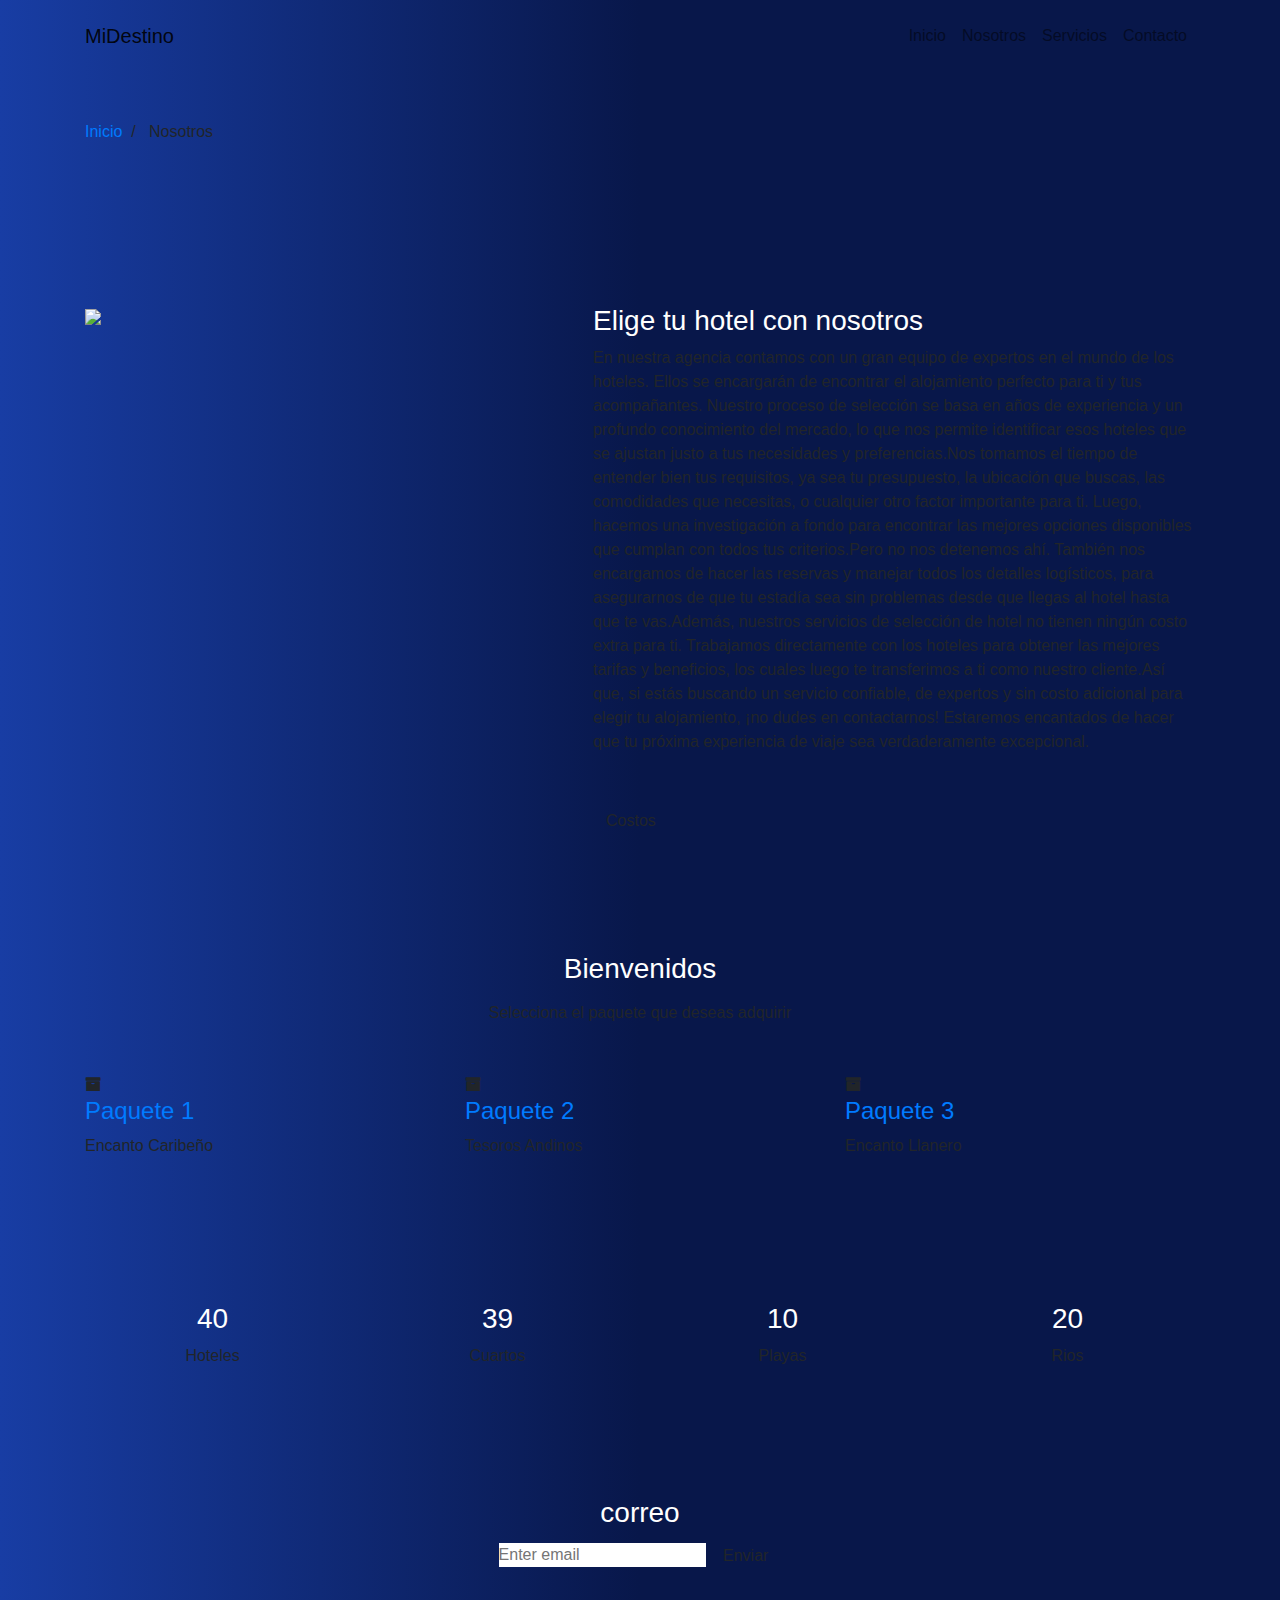
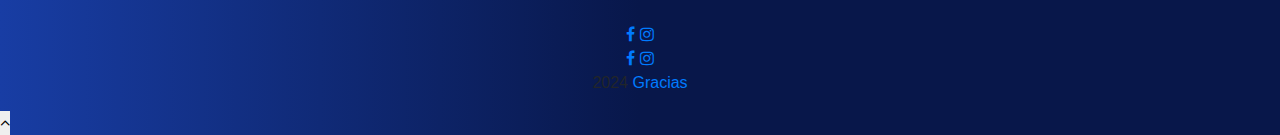
==== about.html @ cb0d023b "se agrego texto a about.html" ====
<!DOCTYPE html>
<html lang="en">
<head>
    <meta charset="UTF-8">
    <meta name="viewport" content="width=device-width, initial-scale=1.0">
    <title>Viajes</title>

    <link rel="stylesheet" href="css/style.css">

    <link rel="stylesheet" href="https://stackpath.bootstrapcdn.com/font-awesome/4.7.0/css/font-awesome.min.css" integrity="sha384-wvfXpqpZZVQGK6TAh5PVlGOfQNHSoD2xbE+QkPxCAFlNEevoEH3Sl0sibVcOQVnN" crossorigin="anonymous">
    <link rel="stylesheet" href="https://stackpath.bootstrapcdn.com/bootstrap/4.5.2/css/bootstrap.min.css" integrity="sha384-JcKb8q3iqJ61gNV9KGb8thSsNjpSL0n8PARn9HuZOnIxN0hoP+VmmDGMN5t9UJ0Z" crossorigin="anonymous">

</head>
<body>

    <section class="tank-bootstrap-header">
        <nav class="navbar navbar-expand-lg navbar-light py-lg-3 py-2">
            <div class="container">
                <a class="navbar-brand" href="index.html">MiDestino</a>
                <button class="navbar-toggler" type="button" 
                data-toggle="collapse" data-target="#navbarSupportedContent">
                    <span class="navbar-toggler-icon fa fa-bars"></span>
                </button>
                <div class="collapse navbar-collapse"  id="navbarSupportedContent" >
                    <ul class="navbar-nav ml-auto">
                        <li class="nav-item">
                            <a class="nav-link" href="index.html">Inicio</a>
                        </li>
                        <li class="nav-item">
                            <a class="nav-link" href="about.html">Nosotros</a>
                        </li>
                        <li class="nav-item">
                            <a class="nav-link" href="services.html">Servicios</a>
                        </li>
                        <li class="nav-item">
                            <a class="nav-link" href="contact.html">Contacto</a>
                        </li>
                    </ul>
                </div>
           </div> 
        </nav>
    </section>


    <section class="tank-about-breadcrum">
        <div class="breadcrum-bg">
            <div class="container py-5">
                <p><a href="index.html">Inicio</a>&nbsp; / &nbsp; Nosotros</p>
            </div>
        </div>
    </section>


    <div class="tank-content-photo-5 py-5" id="about">
        <div class="content-main pt-lg-5 pt-md-3 pd-0">
            <div class="container">
                <div class="row">
                    <div class="col-lg-5 content-photo">
                        <a href="#"><img src="images/22.jpg" class="img-fluid"></a>
                    </div>
                    <div class="col-lg-7 content-left mt-lg-0 mt-5 pl-lg-5">
                        <h3>Elige tu hotel con nosotros </h3>
                        <p class="mb-0">En nuestra agencia contamos con un gran equipo de expertos en el mundo de los hoteles. Ellos se encargarán de encontrar el alojamiento perfecto para ti y tus acompañantes. Nuestro proceso de selección se basa en años de experiencia y un profundo conocimiento del mercado, lo que nos permite identificar esos hoteles que se ajustan justo a tus necesidades y preferencias.Nos tomamos el tiempo de entender bien tus requisitos, ya sea tu presupuesto, la ubicación que buscas, las comodidades que necesitas, o cualquier otro factor importante para ti. Luego, hacemos una investigación a fondo para encontrar las mejores opciones disponibles que cumplan con todos tus criterios.Pero no nos detenemos ahí. También nos encargamos de hacer las reservas y manejar todos los detalles logísticos, para asegurarnos de que tu estadía sea sin problemas desde que llegas al hotel hasta que te vas.Además, nuestros servicios de selección de hotel no tienen ningún costo extra para ti. Trabajamos directamente con los hoteles para obtener las mejores tarifas y beneficios, los cuales luego te transferimos a ti como nuestro cliente.Así que, si estás buscando un servicio confiable, de expertos y sin costo adicional para elegir tu alojamiento, ¡no dudes en contactarnos! Estaremos encantados de hacer que tu próxima experiencia de viaje sea verdaderamente excepcional.</p>
                            <a href="services.html" class="btn-theme2 btn mt-lg-5">Costos</a>
                    </div>
                </div>
            </div>
        </div>
    </div>


    <section id="services-1" class="py-5">
        <div class="container py-lg-3">
            <div class="heading text-center mx-auto">
                <h3 class="head">Bienvenidos</h3>
                <p class="my-3 head">Selecciona el paquete que deseas adquirir</p>
            </div>
            <div class="row mt-lg-5">
                <div class="col-lg-4 col-md-6 col-sm-12">
                    <div class="box-wrap">
                        <div class="icon">
                            <span class="fa fa-archive"></span>
                            <h4><a href="services.html">Paquete 1</a> </h4>
                            <p>Encanto Caribeño</p>
                        </div>
                    </div>
                </div>
                <div class="col-lg-4 col-md-6 col-sm-12">
                    <div class="box-wrap">
                        <div class="icon">
                            <span class="fa fa-archive"></span>
                            <h4><a href="services.html">Paquete 2</a> </h4>
                            <p>Tesoros Andinos</p>
                        </div>
                    </div>
                </div>
                <div class="col-lg-4 col-md-6 col-sm-12">
                    <div class="box-wrap">
                        <div class="icon">
                            <span class="fa fa-archive"></span>
                            <h4><a href="services.html">Paquete 3</a> </h4>
                            <p>Encanto Llanero </p>
                        </div>
                    </div>
                </div>
            </div>
        </div>
    </section>



    <section class="tank-specifications-9">
        <div class="main-t py-5" id="stats">
            <div class="container py-md-3">
                <div class="main-cont-wthree-fea row">
                    <div class="grids-speci1 col-lg-3 col-6">
                        <div class="spec-2 text-center">
                            <h3 class="title-spe">40</h3>
                            <p>Hoteles</p>
                        </div>
                    </div>
                    <div class="grids-speci1 midd-eff-spe col-lg-3 col-6">
                        <div class="spec-2 text-center">
                            <h3 class="title-spe">39</h3>
                            <p>Cuartos</p>
                        </div>
                    </div>
                    <div class="grids-speci1 las-but col-lg-3 col-6 mt-lg-0 mt-4">
                        <div class="spec-2 text-center">
                            <h3 class="title-spe">10</h3>
                            <p>Playas</p>
                        </div>
                    </div>
                    <div class="grids-speci1 las-t col-lg-3 col-6 mt-lg-0 mt-4">
                        <div class="spec-2 text-center">
                            <h3 class="title-spe">20</h3>
                            <p>Rios</p>
                        </div>
                    </div>
                </div>
            </div>
        </div>
    </section>


    <section class="tank-subscribe" id="subscribe">
        <div class="main-host py-5 text-center">
            <div class="container py-lg3">
                <div class="grids-forms">

                    <div class="main-midd">
                        <h3 class="global-title mx-auto">correo</h3>
                    </div>

                    <div class="main-midd-2">
                        <form action="#" class="rightside-form">
                            <input type="email" placeholder="Enter email">
                            <button type="submit" class="btn">Enviar</button>
                        </form>
                    </div>

                </div>
            </div>
        </div>
    </section>




    <section class="tank-footer-29-main" id="footer">
        <div class="footer-29 text-center">
            <div class="container">
                <div class="main-social-footer-29">
                    <a href="https://www.facebook.com/profile.php?id=100009224184509&mibextid=LQQJ4d" class="facebook"><span class="fa fa-facebook"></span></a>
                    <a href="https://www.instagram.com/david_cabrera02?igsh=emIzcnNnZ3RhY3Vn&utm_source=qr" class="instagram"><span class="fa fa-instagram"></span></a>
                    
                    
                </div>
                <div class="main-social-footer-29">
                    <a href="#" class="facebook"><span class="fa fa-facebook"></span></a>                   
                    <a href="#" class="instagram"><span class="fa fa-instagram"></span></a>
                   
                    
                </div>
                <div class="bottom-copies text-center">
                    <p class="copy-footer-29">2024  <a href="#">Gracias</a></p>
                </div>
            </div>
        </div>
        <button onclick="topFunction()" id="movetop" title="Go to top">
        <span class="fa fa-angle-up"></span>
        </button>
            <script>
                window.onscroll = function() {
                    scrollFunction()
                };

                function scrollFunction() {
                    if(document.body.scrollTop > 20 || document.documentElement. scrollTop > 20) {
                        document.getElementById("movetop").style.display = "block";
                    }else{
                        document.getElementById("movetop").style.display = "none";
                    }
                }

                function topFunction () {
                    document.body.scrollTop = 0;
                    document.documentElement.scrollTop = 0;
                }
            </script>
    </section>

    


    <script>
        $(function(){
            $('.navbar-toggler').click(function(){
                $('body').toggleClass('noscroll');
            })

        });
    </script>



<script src="https://code.jquery.com/jquery-3.5.1.slim.min.js" integrity="sha384-DfXdz2htPH0lsSSs5nCTpuj/zy4C+OGpamoFVy38MVBnE+IbbVYUew+OrCXaRkfj" crossorigin="anonymous"></script>
<script src="https://cdn.jsdelivr.net/npm/popper.js@1.16.1/dist/umd/popper.min.js" integrity="sha384-9/reFTGAW83EW2RDu2S0VKaIzap3H66lZH81PoYlFhbGU+6BZp6G7niu735Sk7lN" crossorigin="anonymous"></script>
<script src="https://stackpath.bootstrapcdn.com/bootstrap/4.5.2/js/bootstrap.min.js" integrity="sha384-B4gt1jrGC7Jh4AgTPSdUtOBvfO8shuf57BaghqFfPlYxofvL8/KUEfYiJOMMV+rV" crossorigin="anonymous"></script>



    
</body>
</html>
---- css/style.css ----
@import url("https://fonts.googleapis.com/css2?family=Poppins:wght@400;500;600;900&display=swap");

/*base*/
* {
  box-sizing: border-box;
  padding: 0;
  margin: 0;
}

html {
  scroll-behavior: smooth;
}

body {
  margin: 3.5rem 0 0 0;
  font-family: "Poppins", sans-serif;
  font-size: 0.938rem;
  background: linear-gradient(90deg, #183da4 0%, #08174a 50%);
  color: #fff;
}

h1,
h2,
h3,
h4 {
  color: #fff;
  font-weight: 600;
}

ul {
  list-style: none;
}

a {
  text-decoration: none;
}

img {
  max-width: 100%;
  height: auto;
}

button,
input {
  border: none;
  outline: none;
}

button {
  cursor: pointer;
  font-family: "Poppins", sans-serif;
  font-size: 0.938rem;
}

/*reutilisabes*/
.section {
  padding: 4.5rem 0 2rem;
}

.sectiontitle {
  font-size: 2.25rem !important;
  margin-bottom: 2rem;
  text-align: center;
}

.container {
  max-width: 968px;
  margin-left: 1.5rem;
  margin-right: 1.5rem;
}

.grid {
  display: grid;
}

.main {
  overflow: hidden;
}

/*header*/

.header {
  width: 100%;
  background: linear-gradient(90deg, #183da4 0%, #08174a 50%);
  position: fixed;
  top: 0;
  left: 0;
  z-index: 100;
}

.nav {
  height: 3.5rem;
  display: flex;
  justify-content: space-between;
  align-items: center;
}

.navL {
  display: flex;
  align-items: center;
  column-gap: 0.5rem;
  font-weight: 500;
}

.navL-img {
  width: 1.25rem;
}

.navLink,
.navL,
.navToggle,
.navclose {
  color: #fff;
}

.navToggle {
  font-size: 1.25rem;
  cursor: pointer;
}

@media (max-width: 767px) {
  .navM {
    position: fixed;
    width: 100%;
    background: #000c32;
    top: -150%;
    left: 0;
    padding: 3.5rem 0;
    transition: 0.4s;
    z-index: 100;
    border-radius: 0 0 1.5rem 1.5rem;
  }
}

.navclose {
  font-size: 1.8rem;
  position: absolute;
  top: 0.5rem;
  right: 0.7rem;
  cursor: pointer;
}

.navList {
  display: flex;
  flex-direction: column;
  align-items: center;
  row-gap: 1.5rem;
}

.navLink {
  text-transform: uppercase;
  font-weight: 900;
  transition: 0.4s;
}

.navLink:hover {
  color: #fff;
}

/* Show menu */
.show-menu {
  top: 0;
}

/* Change background header */
.scroll-header {
  background: #000c32;
}

/* Active link */
.active-link {
  position: relative;
}

.active-link::before {
  content: "";
  position: absolute;
  bottom: -0.75rem;
  left: 45%;
  width: 5px;
  height: 5px;
  background-color: #fff;
  border-radius: 50%;
}

/*HOME*/
.homecont {
  row-gap: 1rem;
}

.homegroup {
  display: grid;
  position: relative;
  padding-top: 2rem;
}

.homeimg {
  height: 250px;
  width: 100%;
  justify-self: center;
}

.hometitle {
  font-size: 4rem;
  font-weight: 900;
  line-height: 109%;
  margin-bottom: 1rem;
}

.homedes {
  margin-bottom: 1rem;
}

.homebut {
  display: flex;
}

.homebut a {
  margin-left: 10px;
}

.swiper-pagination {
  position: initial;
  margin-top: 1rem;
}

.swiper-pagination-bullet {
  width: 5px;
  height: 5px;
  background-color: #fff;
  opacity: 1;
}

.swiper-pagination-horizontal.swiper-pagination-bullets
  .swiper-pagination-bullet {
  margin: 0 0.5rem;
}

.swiper-pagination-bullet-active {
  width: 1.5rem;
  height: 5px;
  border-radius: 0.5rem;
}

/*BUTTONS*/
.button {
    display: inline-block;
    background-color: #3678ff;
    color: #fff;
    padding: 1rem 1.75rem;
    border-radius: .5rem;
    font-weight: 500;
    transition: .3s;
}

.button:hover {
    background-color: #0557fc;
}


.buttonicon {
    font-size: 1.25rem;
}


/*CATEGORIA*/
.categorycontainer {
    grid-template-columns: repeat(2, 1fr);
    gap: 1rem 2rem;
}

.categorydata {
    text-align: center;
}

.categoryimg {
    width: 120px;
    margin-bottom: .75rem;
    transition: 3s;
}

.categorytitle {
    margin-bottom: .25rem;
}


.categorydata:hover .categoryimg {
    transform: translateY(-.5rem);
}


/*ABOUT*/
.aboutcontainer {
    row-gap: 2rem;
}

.aboutdata {
    text-align: center;
}

.aboutdescription{
    margin-bottom: 2rem;
}
.aboutimg {
    width: 200px;
    justify-self: center;
}

/*PRODUCT*/

.productcontainer {
    grid-template-columns: repeat(2, 1fr);
    gap: 1.5rem;
    padding-top: 1rem;


}

.productcontent{
    position: relative;
    background: #000c32;
    border-radius: 1rem;
    padding: 1.5rem 0 1rem 0;
    text-align: center;
    overflow: hidden;
}

.productimg {
    width: 90px;
    transition: .3s;
}

.productsubtitle,
.productprice {
    display: block;
}

.productsubtitle {
    font-size: .75rem;
    margin-bottom: .5rem;
}

.producttitle,
.productprice {
    color: #fff;
    font-weight: 500;
    font-size: .938rem;
}


.productbutton {
    display: inline-flex;
    padding: .5rem;
    border-radius: .25rem .25rem .75rem .25rem;
    position: absolute;
    right: -3rem;
    bottom: 0;
}

.producticon {
    font-size: 1.25rem;
    color: #fff;
}

.productcontent:hover .productimg {
    transform: translateY(-.5rem);
}

.productcontent:hover .productbutton {
    right: 0;
}


/*DESCUENTO*/
.discountcontainer {
    background: #000c32;
    border-radius: 1rem;
    padding: 2.5rem 0 1.5rem;
    row-gap: .75rem;
}
.discountdata {
    text-align: center;

}

.discounttitle {
    font-size: 1.25rem;
    margin-bottom: 2rem;
}

.discountimg {
    width: 200px;
    justify-self: center;
}

/*NEW*/
.newcontainer {
    padding-top: 1rem;
}

.newimg {
    width: 120px;
    margin-bottom: .5rem;
    transition: .3s;
}

.newcontent {
    position: relative;
    background: #000c32;
    width: 242px;
    padding: 2rem 0 1.5rem 0;
    border-radius: .75rem;
    text-align: center;
    overflow: hidden;
}

.newtag {
    position: absolute;
    top: 8%;
    left: 8%;
    background-color: #3678ff;
    color: #fff;
    font-size: .813rem;
    padding: .25rem .5rem;
    border-radius: .25rem;
}

.newtitle {
    font-size: .938rem;
    font-weight: 500;
}

.newsubtitle {
    display: block;
    font-size: .813rem;
    margin-bottom: .5rem;
}

.newprices {
    display: inline-flex;
    align-items: center;
    margin-bottom: .5rem;
}

.newprice {
    font-weight: 500;
    color: #fff;
}

.newdiscount {
    color: #3678ff;
    font-size: .75rem;
    text-decoration: line-through;
    font-weight: 500;
}

.newbutton {
    display: inline-flex;
    padding: .5rem;
    border-radius: .25rem .25rem .75rem .25rem;
    position: absolute;
    bottom: 0;
    right: -3rem;
}

.newicon {
    font-size: 1.25rem;
}

.newcontent:hover .newimg {
    transform: translateY(-.5rem);
}

.newcontent:hover .newbutton {
    right: 0;
}


/*NOTICIAS*/
.newsld {
    text-align: center;
    margin-bottom: 1.5rem;
}

.newslf {
    background: #3678ff;
    padding: 1rem;
    display: flex;
    justify-content: space-between;
    border-radius: .75rem;
}


.newslin {
    width: 70%;
    padding: 0 .5rem;
    background: none;
    color: #fff;
}

.button2 {
    display: inline-block;
    background: #0557fc;
    color: #fff;
    padding: 1rem 1.75rem;
    border-radius: 0.5rem;
    font-weight: 500;
    transition: .3s;
}

.newslin::placeholder {
    color: #fff;
}

/*FOOTER*/

.footer {
    position: relative;
    overflow: hidden;
}

.footercontainer {
    row-gap: 2rem;
}

.footerL {
    display: flex;
    align-items: center;
    column-gap: .5rem;
    margin-bottom: 1rem;
    font-weight: 500;
    color: #fff;
}

.footerL-img {
    width: 20px;
}

.footerdescription {
    margin-bottom: 2.5rem;
}

.footersocial {
    display: flex;
    column-gap: .75rem;
}

.footersocial-link {
    display: inline-flex;
    background: #000c32;
    padding: .25rem;
    border-radius: .25rem;
    color: #fff;
    font-size: 1rem;
}

.footersocial-link:hover {
    background: #0557fc;
}

.footertitle {
    font-size: 1rem;
    margin-bottom: 1rem;
}

.footerlinks {
    display: grid;
    row-gap: .35rem;
}

.footerlink {
    font-size: .813rem;
    color: #fff;
    transition: .3s;
}

.footerlink:hover {
    color: #fff;
}

.footercopy {
    display: block;
    text-align: center;
    font-size: .75rem;
    margin-top: 4.5rem;
}

/*scroll up */
.scrollup{
  position: fixed;
  background: #000C32;
  right: 1rem;
  bottom: -20%;
  display: inline-flex;
  padding: .3rem;
  border-radius: .25rem;
  z-index:10;
  opacity: .8;
  transition: .4s;
}

.scrollupicon{
  font-size: 1.25rem;
  color: #fff;
}

.scrollup:hover{
  background: #000C32;
  opacity: 1;
}

/* Show Scroll Up*/
.show-scroll{
  bottom: 3rem;
}

/*scroll bar*/
::-webkit-scrollbar {
    width: 0.6rem;
    background: #413e3e;
}
::-webkit-scrollbar-thumb {
    background: #272525;
    border-radius: .5rem;
}

/*RESPONSIVE */


@media (max-width: 320px) {
    .container {
        margin-left: 1rem;
        margin-right: 1rem;
    }

    .homeimg {
        height: 200px;
    }
    .homebut {
        flex-direction: column;
        width: max-content;
        row-gap: 1rem;
    }
    .categorycontainer, 
    .productcontainer {
        grid-template-columns: .8fr;
        justify-content: center;
    }
    
}


@media (min-width: 576px) {
    .aboutcontainer {
        grid-template-columns: .8fr;
        justify-content: center;
    }

    .newslc{
        display: grid;
        grid-template-columns: .7fr;
        justify-content: center;
    }
    .newsld {
        padding: 0 3rem;
    }

}

@media (min-width: 767px) {
    body {
        margin: 0;
    }
    .section {
        padding: 7rem 0 2rem;
    }
    .nav {
        height: calc(3.5rem + 1.5rem);
    }
    .navclose, 
    .navToggle {
        display: none;
    }
    .navList {
        flex-direction: row;
        column-gap: 3rem;
    }
    .navLink {
        text-transform: initial;
        font-weight: initial;
    }
    .homecont {
        padding: 8rem 0 2rem;
        grid-template-columns: repeat(2, 1fr);
        gap: 4rem;
    }
    .homeimg {
        height: 300px;
    }

    .swiper-pagination {
        margin-top: 2rem;
    }

    .categorycontainer {
        grid-template-columns: repeat(3, 200px);
        justify-content: center;
    }
    .aboutcontainer {
        grid-template-columns: repeat(2, 1fr);
        align-items: center;
    }
    .abouttitle,
    .aboutdata {
        text-align: initial;

    }
    .aboutimg {
        width: 250px;
    }
    .productcontainer {
        grid-template-columns: repeat(3,200px);
        justify-content: center;
        gap: 2rem;
    }

    .discountcontainer {
        grid-template-columns: repeat(2, max-content);
        justify-content: center;
        align-items: center;
        column-gap: 3rem;
        padding: 3rem 0;
        border-radius: 3rem;
    }

    .discountimg {
        width: 350px;
        order: -1;
    }

    .discountdata {
        padding-right: 6rem;
    }

    .newslc {
        grid-template-columns: .5fr;
    }

    .footercontainer {
        grid-template-columns: repeat(4, 1fr);
        justify-items: center;
        column-gap: 1rem;
    }

    
}

@media (min-width: 992px) {

    .container {
        margin-left: auto;
        margin-right: auto;
    }

    .sectiontitle {
        font-size: 1.5rem;
        margin-bottom: 3rem;
    }

    .homecont {
        padding-top: 9rem;
        gap: 3rem;
    }
    .homegroup {
        padding-top: 0;
    }
    .homeimg {
        height: 400px;
        transform: translateY(-3rem);
    }
    .homeindicator {
        top: initial;
        right: initial;
        bottom: 15%;
        left: 45%;
    }
    .homeindicator::after {
        top: 0;
        height: 75px;
    }

    .homedetails-img {
        bottom: 0;
        right: 58%;

    }

    .hometitle {
        margin-bottom: 1.5rem;
    }
    .homedes {
        margin-bottom: 2.5rem;
        padding-right: 2rem;
    }
    .categorycontainer {
        column-gap: 8rem;
    }

    .categoryimg {
        width: 200px;
    }
    .aboutcontainer {
        column-gap: 7rem;
    }
    .aboutimg {
        width: 350px;
    }
    .aboutdescription {
        padding-right: 2rem;
    }
    .productcontainer {
        gap: 3.5rem;
    }
    .productcontent {
        border-radius: 1.5rem;
    }
    .productimg {
        width: 110px;

    }

    .producttitle {
        font-size: 1rem;
    }
    .discountcontainer {
        column-gap: 7rem;
    }

    .newcontent {
        width: 310px;
        border-radius: 1rem;
        padding: 2rem 0;
    }

    .newimg {
        width: 150px;
    }
    .newimg,
    .newsubtitle {
        margin-bottom: 1rem;
    }

    .newtitle {
        font-size: 1rem;
    }

    .footercopy {
        margin-top: 6rem;
    }

}

@media (min-width: 1200px) {

    .homeimg {
        height: 420px;   
    }

    .swiper-pagination {
        margin-top: 2.5rem;
    }



}
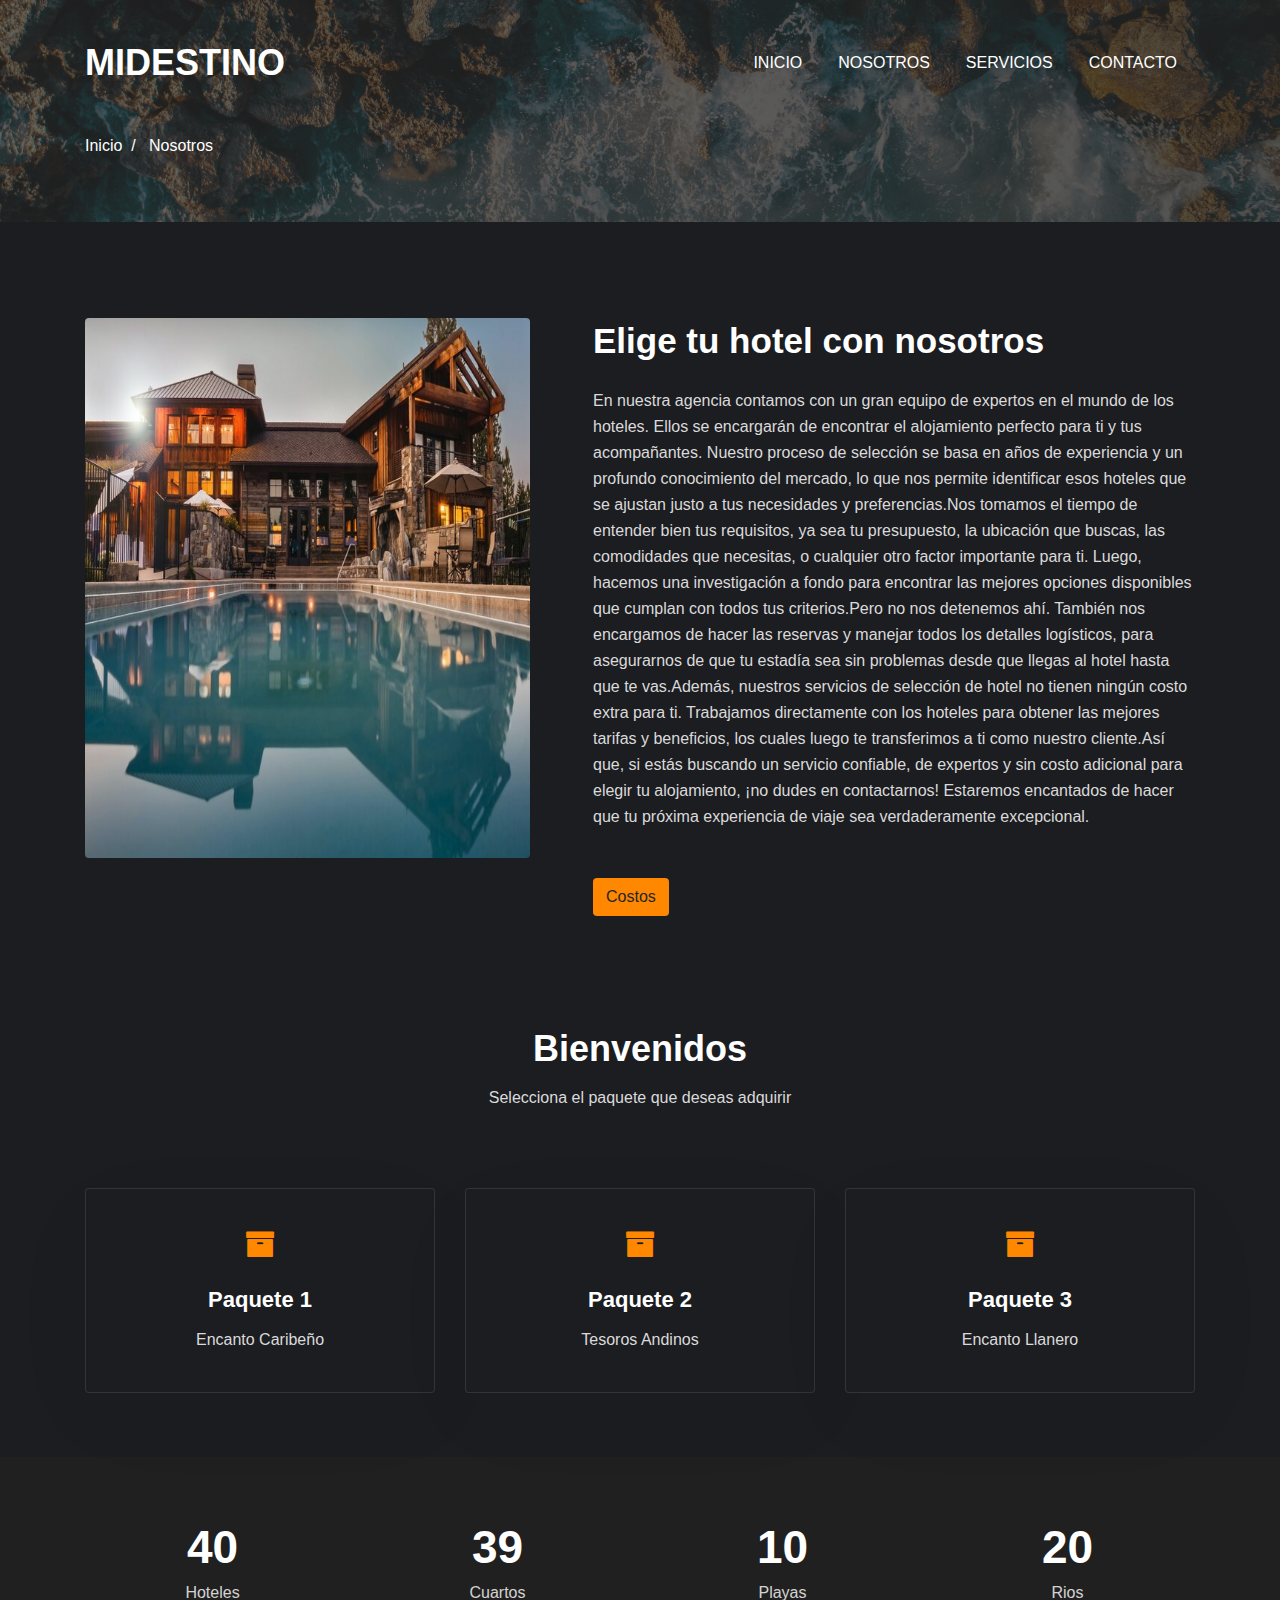
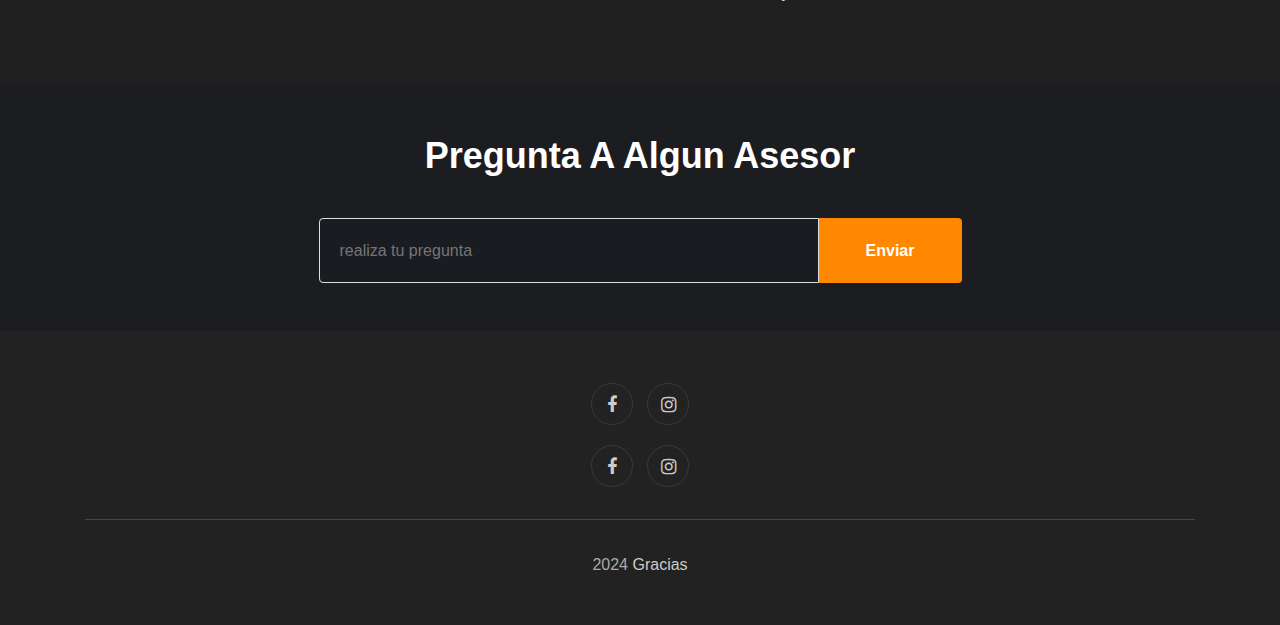
==== commit a800b597: "se agrego cambios" ====
--- a/about.html
+++ b/about.html
@@ -150,12 +150,12 @@
                 <div class="grids-forms">
 
                     <div class="main-midd">
-                        <h3 class="global-title mx-auto">correo</h3>
+                        <h3 class="global-title mx-auto">Pregunta a algun asesor</h3>
                     </div>
 
                     <div class="main-midd-2">
                         <form action="#" class="rightside-form">
-                            <input type="email" placeholder="Enter email">
+                            <input type="email" placeholder="realiza tu pregunta">
                             <button type="submit" class="btn">Enviar</button>
                         </form>
                     </div>
--- a/css/style.css
+++ b/css/style.css
@@ -1,875 +1,3242 @@
-@import url("https://fonts.googleapis.com/css2?family=Poppins:wght@400;500;600;900&display=swap");
-
-/*base*/
+:root {
+    --theme-color:#dab200;
+    --secondary-color:#ff8800;
+    --opposite-color:#ff8800;
+    --text-color:#dadada;
+    --title-color:#ffffff;
+    --white-color:#ffffff;
+    --light-bg-color:#f6f6f6;
+    --bg-color:#1c1d21;
+}
+
+html {
+    scroll-behavior: smooth;
+}
+
+.noscroll {
+    overflow: hidden;
+    height: 100vh;
+}
+
+body,
+html {
+    background: var(--bg-color)!important;
+    margin: 0;
+    padding: 0;
+    font-family: sans-serif;
+}
+
 * {
-  box-sizing: border-box;
-  padding: 0;
-  margin: 0;
-}
-
-html {
-  scroll-behavior: smooth;
-}
-
-body {
-  margin: 3.5rem 0 0 0;
-  font-family: "Poppins", sans-serif;
-  font-size: 0.938rem;
-  background: linear-gradient(90deg, #183da4 0%, #08174a 50%);
-  color: #fff;
+    box-sizing: border-box;
+}
+
+.clear {
+    clear: both;
+}
+
+.img-responsive {
+    max-width: 100%;
+    display: block;
+}
+
+.d-grid {
+    display: grid;
+}
+
+.d-flex {
+    display: flex;
+    
+}
+
+button,
+input,
+select {
+    outline: none;
+    font-family: sans-serif;
+}
+
+
+button,
+.btn,
+select {
+    cursor: pointer;
+    font-family: sans-serif;
+    background: var(--secondary-color)!important;
+}
+
+a,
+a:hover {
+    text-decoration: none;
+    transition: 0.3s ease;
+}
+
+iframe {
+    border: none;
+}
+ul {
+    margin: 0;
+    padding: 0;
 }
 
 h1,
 h2,
 h3,
-h4 {
-  color: #fff;
-  font-weight: 600;
-}
-
-ul {
-  list-style: none;
-}
-
-a {
-  text-decoration: none;
-}
-
-img {
-  max-width: 100%;
-  height: auto;
-}
-
-button,
-input {
-  border: none;
-  outline: none;
-}
-
-button {
-  cursor: pointer;
-  font-family: "Poppins", sans-serif;
-  font-size: 0.938rem;
-}
-
-/*reutilisabes*/
-.section {
-  padding: 4.5rem 0 2rem;
-}
-
-.sectiontitle {
-  font-size: 2.25rem !important;
-  margin-bottom: 2rem;
-  text-align: center;
-}
-
-.container {
-  max-width: 968px;
-  margin-left: 1.5rem;
-  margin-right: 1.5rem;
-}
-
-.grid {
-  display: grid;
-}
-
-.main {
-  overflow: hidden;
-}
-
-/*header*/
-
-.header {
-  width: 100%;
-  background: linear-gradient(90deg, #183da4 0%, #08174a 50%);
-  position: fixed;
-  top: 0;
-  left: 0;
-  z-index: 100;
-}
-
-.nav {
-  height: 3.5rem;
-  display: flex;
-  justify-content: space-between;
-  align-items: center;
-}
-
-.navL {
-  display: flex;
-  align-items: center;
-  column-gap: 0.5rem;
-  font-weight: 500;
-}
-
-.navL-img {
-  width: 1.25rem;
-}
-
-.navLink,
-.navL,
-.navToggle,
-.navclose {
-  color: #fff;
-}
-
-.navToggle {
-  font-size: 1.25rem;
-  cursor: pointer;
-}
-
-@media (max-width: 767px) {
-  .navM {
+h4,
+h5,
+h6 {
+    margin: 0;
+    padding: 0;
+    font-family: sans-serif;
+}
+
+p {
+    margin: 0;
+    padding: 0;
+}
+
+span.diff {
+    color: var(--secondary-color);
+}
+
+.btn-theme {
+    padding: 12px 30px;
+    color: #222222;
+    font-size: 16px;
+    text-transform: uppercase;
+    font-weight: 600;
+    transition: 0.3s ease-in;
+    border: 0;
+}
+
+.btn-theme:hover {
+    background: var(--theme-color);
+    outline: none;
+
+}
+
+
+.btn-secondary:focus,
+.btn-secondary.focus {
+    background-color: none !important;
+    border-color: none !important;
+    box-shadow: none !important;
+}
+
+.btn-theme1 {
+    padding: 8px 16px;
+    color: #fff;
+    font-size: 14px;
+    text-transform: uppercase;
+    font-weight: 600;
+    transition: 0.3s ease-in;
+    border: 0;
+}
+
+.btn-theme1:hover {
+    background: var(--theme-color);
+    outline: none;
+}
+
+.btn-secondary:focus,
+.btn-secondary.focus {
+    background-color: none !important;
+    border-color: none !important;
+    box-shadow: none !important;
+}
+
+.btn-theme1:focus {
+    border-color: none !important;
+}
+
+.btn-theme2 {
+    padding: 10px 30px;
+    color: #fff;
+    font-size: 16px;
+    text-transform: capitalize;
+    font-weight: 600;
+    transition: 0.3s ease-in;
+    border: 2px solid var(--opposite-color);
+    background: var(--opposite-color);
+}
+.btn-theme2:hover {
+    background: var(--theme-color);
+    border: 2px solid var(--theme-color);
+    color: var(--white-color);
+}
+
+.btn-theme2:focus {
+    border-color: none !important;
+}
+
+.btn-theme3 {
+    padding: 10px 24px;
+    color: #222222;
+    font-size: 16px;
+    text-transform: capitalize;
+    font-weight: 600;
+    transition: 0.3s ease-in;
+    border: 2px solid var(--opposite-color);
+    background: var(--opposite-color);
+}
+.btn-theme3:hover {
+    background: var(--theme-color);
+    border: 2px solid var(--theme-color);
+    color: #fff;
+}
+
+.btn-theme3:focus {
+    border-color: none !important;
+}
+
+.btn-theme4 {
+    padding: 8px 16px;
+    color: #222222;
+    font-size: 16px;
+    text-transform: capitalize;
+    font-weight: 600;
+    transition: 0.3s ease-in;
+    border: 2px solid var(--opposite-color);
+    background: var(--opposite-color);
+}
+.btn-theme4:hover {
+    background: var(--theme-color);
+    border: 2px solid var(--theme-color);
+    color: #fff;
+}
+
+.btn-theme5:focus {
+    border-color: none !important;
+}
+
+.btn-theme5 {
+    padding: 10px 30px;
+    color: #222222;
+    font-size: 16px;
+    text-transform: capitalize;
+    font-weight: 600;
+    transition: 0.3s ease-in;
+    border: 2px solid #747474;
+    background: #747474;
+}
+
+.btn-theme5:hover {
+    background: var(--theme-color);
+    border: 2px solid var(--theme-color);
+    color: var(--white-color);
+}
+
+.btn-theme2:focus {
+    border-color: none !important;
+}
+
+
+.btn-secondary:focus,
+.btn-secondary.focus {
+    background-color: none !important;
+    border-color: none !important;
+    box-shadow: none !important;
+}
+
+a.red {
+    font-size: 16px;
+    font-weight: 600;
+    color: var(--opposite-color);
+    display: inline-block;
+}
+
+a.red:hover {
+    color: var(--theme-color);
+}
+
+.heading {
+    max-width: 750px;
+}
+
+.heading h3 {
+    font-size: 36px;
+    line-height: 42px;
+    color: var(--title-color);
+    font-weight: 600;
+}
+
+.heading p {
+    color: var(--text-color);
+    font-size: 16px;
+    line-height: 24px;
+}
+
+h4.sub-title {
+    font-size: 18px;
+    margin: 0;
+    text-align: center;
+}
+
+@media (max-width: 414px) {
+    .heading h3 {
+        font-size: 30px;
+        line-height: 36px;
+    }
+}
+
+.tank-bootstrap-header .navbar-expand-lg
+.navbar-nav .dropdown-menu {
+    transform: translateX(-50px);
+}
+
+.tank-bootstrap-header .navbar-expand-lg
+.navbar-nav .dropdown-menu:before {
+    content: "";
+    width: 10px;
+    height: 10px;
+    background: var(--white-color);
+    border: 1px #d5d5d5ee solid;
+    display: block;
+    border-right: none;
+    border-bottom: none;
+    transform: translateX(-50%) rotateZ(45deg);
+    position: absolute;
+    top: -6px;
+    left: 49%;
+    z-index: 1001;
+}
+
+.tank-bootstrap-header .dropdown-toggle::after {
+    margin-left: 0.1em;
+    border-top: 0.3em solid;
+    border-right: 0.2em solid transparent;
+    border-left: 0.2em solid transparent;
+    vertical-align: middle;
+    
+}
+
+.tank-bootstrap-header .dropdown-item:hover,
+.tank-bootstrap-header .dropdown-item:focus {
+    color: var(--opposite-color);
+    text-decoration: none;
+    background-color: transparent;
+}
+
+.tank-bootstrap-header nav.navbar {
+    position: absolute;
+    z-index: 9;
+    width: 100%;
+    margin: 0 auto;
+    top: 20px;
+    left: 0;
+    right: 0;
+}
+
+.tank-bootstrap-header .form-inline .search {
+    display: inline-block;
+    width: 100%;
+    vertical-align: middle;
+    font-style: normal;
+    font-weight: normal;
+    padding-left: 15px;
+    padding-right: 15px;
+    padding-top: 10px;
+    padding-bottom: 10px;
+    background: transparent;
+    outline: none;
+    border-radius: 4px;
+    font-size: 16px;
+    -webkit-appearance: none;
+    border: 1px solid "dedede";
+    padding-right: 38px;
+    
+}
+
+.tank-bootstrap-header button.btn-search {
+    right: 0;
+    color: #fff;
+}
+
+.tank-bootstrap-header a.navbar-brand {
+    color: var(--white-color);
+    font-weight: bold;
+    font-size: 36px;
+    padding: 0;
+    text-transform: uppercase;
+    font-family: sans-serif;
+}
+
+.tank-bootstrap-header a.navbar-brand span {
+    font-size: 36px;
+    color: var(--secondary-color);
+}
+
+.tank-bootstrap-header .navbar {
+    padding: 0;
+}
+
+.tank-bootstrap-header .navbar-light .navbar-brand:hover,
+.tank-bootstrap-header .navbar-light .navbar-brand:hover:focus {
+    color: var(--white-color);
+}
+
+.tank-bootstrap-header .navbar-light .navbar-nav .show > .nav-link,
+.tank-bootstrap-header .navbar-light .navbar-nav .active > .nav-link,
+.tank-bootstrap-header .navbar-light .navbar-nav .nav-link.show,
+.tank-bootstrap-header .navbar-light .navbar-nav .nav-link.active {
+    color: var(--opposite-color);
+}
+
+.tank-bootstrap-header .navbar-light .navbar-nav .nav-link:hover,
+.tank-bootstrap-header .navbar-light .navbar-nav .nav-link:focus {
+    color: var(--secondary-color);
+}
+
+.tank-bootstrap-header .navbar-light .navbar-nav .nav-link{
+    color: var(--white-color);
+    text-transform: uppercase;
+}
+
+.tank-bootstrap-header li.nav-item {
+    margin: 0px 10px;
+}
+
+.tank-bootstrap-header li.nav-item:nth-child(6){
+    margin-right: 0px;
+}
+
+.tank-bootstrap-header .navbar-toggler {
+   
+    padding: 0.25rem 0.6rem;
+    font-size: 1rem;
+    background-color: var(--opposite-color);
+    border: none;
+    outline: none;
+}
+
+.tank-bootstrap-header .navbar-toggler:hover {
+    background-color: var(--theme-color);
+}
+
+.tank-bootstrap-header .search::placeholder {
+    color: #fff;
+    opacity: 1;
+}
+
+@media (max-width: 992px) {
+
+    .tank-bootstrap-header .navbar-light .navbar-nav .show > .nav-link,
+.tank-bootstrap-header .navbar-light .navbar-nav .active > .nav-link,
+.tank-bootstrap-header .navbar-light .navbar-nav .nav-link.show,
+.tank-bootstrap-header .navbar-light .navbar-nav .nav-link.active {
+    color: var(--opposite-color);
+    
+}
+
+.tank-bootstrap-header .navbar-light .navbar-nav .nav-link {
+    color: #000;
+}
+
+.tank-bootstrap-header span.navbar-toggler-icon.fa.fa-bars {
+    padding-top: 4px;
+}
+
+.tank-bootstrap-header .navbar-light .navbar-toggler-icon {
+    background-image: none !important;
+    color: #fff;
+}
+
+.tank-bootstrap-header .navbar-expand-lg .navbar-nav .dropdown-menu {
+    transform: translateX(0px);
+}
+
+.tank-bootstrap-header .navbar-expand-lg .navbar-nav .dropdown-menu:before{
+    top: -5px;
+    left: 4%;
+}
+
+.tank-bootstrap-header div#navbarSupportedContent {
+    background: var(--title-color);
+    padding: 10px;
+    border-radius: 4px;
+    position: relative;
+    border: 1px rgba(0, 0, 0, 0.09) solid;
+    max-height: calc(100vh - 120px);
+    overflow: auto;
+}
+
+}
+
+
+@media (max-width: 569px) {
+    .tank-bootstrap-header nav.navbar {
+        padding: 0 15px;
+    }
+}
+
+@media (max-width: 320px) {
+    .tank-bootstrap-header a.navbar-brand {
+        font-size: 28px;
+    }
+    .tank-bootstrap-header .navbar-brand {
+        margin-right: 0rem;
+    }
+}
+
+.tank-header-4 {
+    background: #000;
+}
+
+.tank-header-4 .button span.fa {
+    color: var(--opposite-color);
+}
+
+.tank-header-4 a.brand-logo span.fa {
+    color: var(--opposite-color);
+}
+
+.tank-header-4 #headers4-block {
+    margin: 0px auto;
+    padding: 10px 0;
+}
+
+.tank-header-4 .header-align {
+    grid-template-columns: auto 1fr;
+    align-items: center;
+    grid-gap: 40px;
+}
+
+
+.tank-header-4 a.brand-logo {
+    color: var(--white-color);
+    font-weight: bold;
+    font-size: 36px;
+}
+
+.tank-header-4 input#nav {
+    display: none;
+}
+
+.tank-header-4 label.nav {
+    display: none;
+}
+
+.tank-header-4 ul.nav-links li {
+    display: inline-block;
+    font-weight: 400;
+}
+
+.tank-header-4 ul.nav-links li:last-child{
+    margin-left: auto;
+}
+
+.tank-header-4 ul.nav-links li a {
+    font-size: 15px;
+    color: #3b5266;
+    text-decoration: none;
+    padding: 0px 17px;
+    display: block;
+}
+
+.tank-header-4 ul.nav-links li a:hover {
+    color: #000000;
+}
+
+.tank-header-4 a.actionbg {
+    font-size: 16px;
+    text-align: center;
+    color: var(--btn-color);
+    background: var(--white-color);
+    width: 90px;
+    height: 37px;
+    line-height: 37px;
+    display: inline-block;
+    border-radius: 3px;
+}
+
+.tank-header-4 a.actionbg:hover{
+    color: #ffffff;
+    background: var(--opposite-color);
+}
+
+.tank-header-4 .toggle-2,
+.tank-header-4 .toggle,
+.tank-header-4 [id^="drop"] {
+    display: none;
+}
+
+.tank-header-4 nav {
+    margin-left: auto;
+    padding: 0;
+    margin-top: 0px;
+}
+
+.tank-header-4 #logo a {
+    float: left;
+}
+
+.tank-header-4 #logo a img {
+    height: 30px;
+}
+
+.tank-header-4 nav:after{
+    content: "";
+    display: table;
+    clear: both;
+}
+
+
+.tank-header-4 nav ul {
+    padding: 0;
+    margin: 0;
+    list-style: none;
+    position: relative;
+}
+
+.tank-header-4 nav ul ul:before{
+    content: "";
+    width: 10px;
+    height: 10px;
+    background: var(--white-color);
+    border-left: 1px var(--white-color) solid;
+    border-top: 1px var(--white-color) solid;
+    display: block;
+    transform: translateX(-50%) rotateZ(45deg);
+    position: absolute;
+    top: -6px;
+    left: 49%;
+    z-index: 1001;
+}
+
+.tank-header-4 .form-inline .search {
+    display: inline-block;
+    width: 100%;
+    vertical-align: middle;
+    font-style: normal;
+    font-weight: normal;
+    padding-left: 15px;
+    padding-right: 15px;
+    padding-top: 10px;
+    padding-bottom: 10px;
+    background: transparent;
+    outline: none;
+    border-radius: 4px;
+    font-size: 16px;
+    -webkit-appearance:none;
+    border: 1px solid #dedede;
+    padding-right: 38px;
+
+}
+
+.tank-header-4 button.btn-search {
+    right: 0;
+    color: #fff;
+}
+
+.tank-header-4 .search::placeholder {
+    color: #fff;
+    opacity: 1;
+}
+
+
+.tank-header-4 nav ul li {
+    display: inline-block;
+    margin: 0px 15px;
+    position: relative;
+}
+
+.tank-header-4 nav ul li:last-child {
+    margin-right: 0px;
+}
+
+
+.tank-header-4 nav a {
+    font-weight: 400;
+    display: inline-block;
+    transition: none;
+    font-style: normal;
+    font-weight: normal;
+    font-size: 16px;
+    line-height: 25px;
+    color: var(--white-color);
+    text-transform: capitalize;
+}
+
+.tank-header-4 .angle-dropdown {
+    display: inline-block;
+    width: 0;
+    height: 0;
+    margin-left: 0.1em;
+    vertical-align: 0.16em;
+    content: "";
+    border-top: 0.3em solid var(--white-color);
+    border-right: 0.2em solid transparent;
+    border-bottom: 0;
+    border-left: 0.2em solid transparent;
+}
+
+
+.tank-header-4 .angle-dropdown-sub {
+    display: inline-block;
+    width: 0;
+    height: 0;
+    margin-left: 0.1em;
+    vertical-align: 0.16em;
+    content: "";
+    border-top: 0.3em solid #ffffff;
+    border-right: 0.2em solid transparent;
+    border-bottom: 0;
+    border-left: 0.2em solid transparent;
+    transform: rotate(-90deg);
+}
+
+.tank-header-4 nav a:hover {
+    color: var(--opposite-color);
+}
+
+.tank-header-4 nav ul ul {
+    display: none;
+    position: absolute;
+    top: 64px;
+    left: -50px;
+    padding:10px 20px;
+    background: #ffffff;
+    z-index: 999;
+    box-shadow: 0 0px 6px 0 rgba(0, 0, 0, 0.1);
+    border-radius: 6px;
+    transform: translateX(-50px);
+}
+
+.tank-header-4 nav ul ul ul {
+    display: none;
+    position: absolute;
+    top: 0px;
+    left: 160px;
+    width: 160px;
+    background: var(--btn-color);
+    z-index: 999;
+    border: 1px solid var(--btn-color);
+    box-shadow: 0 0px 6px 0 rgba(0, 0, 0, 0.1);
+    border-left: 0px solid var(--theme-color);
+    border-radius: 3px;
+}
+
+.tank-header-4 nav ul li:hover > ul {
+    display: inherit;
+}
+.tank-header-4 nav ul ul li {
+    width: 175px;
+    float: none;
+    display: list-item;
+    position: relative;
+    margin: 2px 0;
+}
+
+.tank-header-4 nav ul ul li a {
+    display: block;
+    padding: 5px 12px;
+    color: var(--title-color);
+    text-transform: capitalize;
+}
+
+.tank-header-4 nav a {
+    padding: 20px 0;
+}
+
+.tank-header-4 nav ul ul li a:hover {
+    background: transparent;
+    transition: 0.3s ease;
+}
+
+.tank-header-4 nav ul ul ul li {
+    position: relative;
+    top: 0;
+    left: 0px;
+}
+
+.tank-header-4 li > a:only-child:after {
+    content: "";
+}
+
+@media all and (max-width: 1080px) {
+    .tank-header-4 .header-align {
+        grid-gap: 25px;
+    }
+}
+
+
+@media all and (max-width: 992px) {
+    .tank-header-4 .navigation {
+        float: none;
+    }
+
+    .tank-header-4 a.actionbg {
+        display: none;
+    }
+
+    .tank-header-4 .logo {
+        float: left;
+    }
+
+    .tank-header-4 .nav-mobile-block {
+        display: block !important;
+    }
+    .tank-header-4 nav a.border-left {
+        border-left: none !important;
+    }
+
+    .tank-header-4 .toggle + a,
+    .tank-header-4 .menu {
+        display: none;
+    }
+
+    .tank-header-4 .toggle {
+        display: block;
+        text-decoration: none;
+        border: none;
+        float: right;
+        margin-bottom: 0;
+        cursor: pointer;
+        color: var(--white-color);
+        background: var(--opposite-color);
+        padding: 4px 10px;
+        border-radius: 3px;
+        margin-top: 12px;
+    }
+    .tank-header-4 .menu .toggle {
+        float: none;
+        margin: auto;
+        padding: 5px 0;
+        font-weight: normal;
+        font-size: 15px;
+        background: transparent;
+        color: #111;
+    }
+    .tank-header-4 .toggle:hover{
+        opacity: 0.8;
+        transition: 0.5s all;
+    }
+    .tank-header-4 [id^="drop"]:checked + ul {
+        display: block;
+        padding: 10px 15px;
+        background: var(--theme-color);
+        width: 100%;
+        border-radius: 4px;
+    }
+    .tank-header-4 ul.menu {
+        overflow-y: scroll;
+        z-index: 9999;
+    }
+    .tank-header-4 nav ul ul::-webkit-scrollbar,
+    .tank-header-4 .header-4 ul.menu::-webkit-scrollbar{
+        width: 4px;
+    }
+    .tank-header-4 nav ul ul::-webkit-scrollbar-track,
+    .tank-header-4 .header-4 ul.menu::-webkit-scrollbar-track {
+        box-shadow: inset 0 0 5px #ffffff;
+        border-radius: 5px;
+    }
+    .tank-header-4 nav ul ul::-webkit-scrollbar-thumb,
+    .tank-header-4 .header-4 ul.menu::-webkit-scrollbar-thumb {
+        background: rgba(82, 82, 82, 0.4);
+    }
+    .tank-header-4 nav ul {
+        float: right;
+    }
+
+    .tank-header-4 nav {
+        margin: 0 0 0 0px;
+        order: 3;
+    }
+    .tank-header-4 nav ul li {
+        display: block;
+        width: 100%;
+        margin: 0;
+    }
+    .tank-header-4 nav a:hover,
+    .tank-header-4 nav ul ul ul a {
+        background-color: transparent;
+    }
+    .tank-header-4 nav ul ul {
+        float: none;
+        position: static;
+        color: #ffffff;
+        left: 0;
+        transform: translateX(0px);
+    }
+
+    .tank-header-4 nav ul ul li:hover > ul,
+    .tank-header-4 nav ul li:hover >  ul {
+        display: none;
+    }
+    .tank-header-4 nav ul ul li {
+        display: block;
+        width: 100%;
+        padding: 0;
+    }
+    .tank-header-4 nav ul ul ul li {
+        position: static;
+    }
+    .tank-header-4 .navigation nav a {
+        margin: 8px 0;
+    }
+    .tank-header-4 label.toggle.toggle-2,
+    .tank-header-4 label.toggle.toggle-3,
+    .tank-header-4 label.toggle.toggle-4,
+    .tank-header-4 label.toggle.toggle-5,
+    .tank-header-4 label.toggle.toggle-6 {
+        display: block;
+        transition: none;
+        font-style: normal;
+        font-weight: normal;
+        font-size: 16px;
+        line-height: 24px;
+        text-transform: capitalize;
+        color: #fff;
+    }
+    .tank-header-4 label.toggle.toggle-2:hover,
+    .tank-header-4 label.toggle.toggle-3:hover,
+    .tank-header-4 label.toggle.toggle-4:hover,
+    .tank-header-4 label.toggle.toggle-5:hover,
+    .tank-header-4 label.toggle.toggle-6:hover {
+        color: var(--opposite-color);
+    }
+    .tank-header-4 nav ul ul {
+        margin-top: 10px;
+        background: #fff !important;
+    }
+    .tank-header-4 nav ul ul ul{
+        border: 1px solid #bc4a16;
+        box-shadow: 0 0px 6px 0 #bc4a16;
+        position: static;
+    }
+    .tank-header-4 nav ul ul li a {
+        padding: 5px 0px;
+    }
+
+    .tank-header-4 .angle-dropdown-sub {
+        transform: rotate(0deg);
+        border-top: 0.3em solid #ffffff;
+    }
+
+    .tank-header-4 .button span.fa {
+        font-size: 20px;
+    }
+    .tank-header-4 nav ul ul li a:hover{
+        background: transparent;
+        transition: 0.3s ease;
+    }
+    .tank-header-4 nav a {
+        display: block;
+        color: #fff;
+    }
+    .tank-header-4 nav a:hover{
+        color: var(--opposite-color);
+    }
+    .tank-header-4 .angle-dropdown {
+        border-top: 0.3em solid #fff; 
+    }
+    .tank-header-4 #headers4-block {
+        padding: 10px 0;
+    }
+    .tank-header-4 nav a {
+        padding: 4px 0;
+    }
+    .tank-header-4 nav ul ul:before {
+        content: "";
+        width: 10px;
+        height: 10px;
+        background: #fff;
+        border-left: 1px #fff solid;
+        border-top: 1px #fff solid;
+        display: block;
+        transform: translateX(-50%) rotateZ(45deg);
+        position: absolute;
+        top: -5px;
+        left: 25px;
+        z-index: 1001;
+    }
+    .tank-header-4 .button {
+        display: none;
+    }
+}
+
+@media (max-width:900px) {
+    .tank-header-4 .button {
+        right: 11em;
+    }
+}
+
+@media (max-width:800px) {
+    .tank-header-4 .logo,
+    .tank-header-4 .button {
+        z-index: 9;
+    }
+    .tank-header-4 a.actionbg {
+        width: 90px;
+        height: 35px;
+        line-height: 35px;
+    }
+    .tank-header-4 .button{
+        right: 8em;
+    }
+}
+
+@media (max-width:768px) {
+    .tank-header-4 .button {
+        right: 7em;
+    }
+}
+
+@media (max-width:736px) {
+    .tank-header-4 .button {
+        right: 12em;
+    }
+}
+@media (max-width:668px) {
+    .tank-header-4 .button {
+        right: 10em;
+    }
+}
+@media (max-width:641px) {
+    .tank-header-4 .button {
+        right: 9em;
+    }
+}
+@media (max-width:601px) {
+    .tank-header-4 .button {
+        right: 8em;
+    }
+}
+@media (max-width:569px) {
+    .tank-header-4 .button {
+        right: 6em;
+    }
+}
+@media (max-width:441px) {
+    .tank-header-4 .button {
+        top: 1.2em;
+    }
+}
+
+@media (max-width: 387px){
+    .tank-header-4 a.brand-logo {
+        font-size: 30px;
+    }
+    .tank-header-4 .toggle {
+        margin-top: 2px;
+    }
+    .tank-header-4 ul.menu {
+        top: 59px;
+    }
+}
+
+@media (max-width: 320px){
+    .tank-header-4 a.brand-logo {
+        font-size: 30px;
+    }
+    .tank-header-4 .toggle {
+        margin-top: 2px;
+    }
+    .tank-header-4 .button {
+        right: 5.8em;
+        top: 0.9em;
+    }
+}
+
+.tank-main-banner h3.banner-text {
+    font-weight: 400;
+    text-transform: uppercase;
+    font-size: 56px;
+    line-height: 65px;
+    color: #fff;
+}
+
+.tank-main-banner .banner-info p {
+    font-size: 24px;
+    font-weight: 400;
+    color: #fff;
+    text-transform: uppercase;
+}
+.tank-main-banner .banner-info {
+    padding-top: 100px;
+}
+
+.tank-main-banner .banner-slider {
+    position: relative;
+    z-index: 1;
+}
+
+.tank-main-banner .slider-info a img {
+    transition: 0.3s ease-in;
+}
+
+.tank-main-banner .banner-view {
+    background: url(../images/1.jpg) no-repeat right;
+    background-size: cover;
+    min-height: 100vh;
+    position: relative;
+    z-index: 0;
+    display: grid;
+    align-items: center;
+}
+
+.tank-main-banner .banner-view:before{
+    content: "";
+    background: rgba(0, 0, 0, 0.57);
+    position: absolute;
+    top: 0;
+    min-height: 100%;
+    left: 0;
+    right: 0;
+    z-index: -1;
+}
+
+.tank-main-banner .banner-info img {
+    border: 4px solid #fff;
+    border-radius: 50%;
+}
+
+@media (max-width: 992px) {
+    .tank-main-banner h3.gallery4-head {
+        font-size: 30px;
+        line-height: 37px;
+    }
+    .tank-main-banner .banner-info {
+        padding-top: 140px;
+    }
+    .tank-main-banner h3.banner-text {
+        font-size: 60px;
+        line-height: 75px;
+    }
+    .tank-main-banner .banner-top-inner-page{
+        min-height: 180px;
+    }
+}
+
+@media(max-width:900px) {
+    .tank-main-banner h3.banner-text {
+        font-size: 55px;
+        line-height: 70px;
+    }
+    .tank-main-banner .banner-top-inner-page {
+        min-height: 150px;
+    }
+}
+
+@media(max-width:600px)  {
+    .tank-main-banner h3.gallery4-head {
+        margin-bottom: 20px;
+    }
+    .tank-main-banner .banner-view{
+        min-height: 550px;
+    }
+}
+
+@media(max-width:569px) {
+    .tank-main-banner h3.gallery4-head {
+        font-size: 26px;
+        line-height: 34px;
+    }
+    .tank-main-banner h3.banner-text {
+        font-size: 45px;
+        line-height: 55px;
+    }
+    .tank-main-banner .banner-view {
+        min-height: 420px;
+    }
+    .tank-main-banner .banner-top-inner-page{
+        min-height: 120px;
+    }
+}
+
+@media(max-width:440px) {
+    .tank-main-banner h3.banner-text {
+        font-size: 40px;
+        line-height: 50px;
+    }
+} 
+
+.tank-feature-3 span.number img {
+    vertical-align:  -webkit-baseline-middle;
+}
+
+.tank-feature-3 .top-bottom {
+    background: url(../images/3.jpg) no-repeat center;
+    background-size: cover;
+    padding: 100px 0 120px;
+    background-attachment: fixed;
+    position: relative;
+    z-index: 0;
+}
+
+.tank-feature-3 .top-bottom::before{
+    content: "";
+    background: rgba(7, 10, 12, 0.72);
+    position: absolute;
+    top: 0;
+    min-height: 100%;
+    left: 0;
+    right: 0;
+    z-index: -1;
+}
+
+.tank-feature-3 .middle-section {
+    display: grid;
+}
+
+.tank-feature-3 .three-grids-columns {
+    padding: 40px 40px;
+    transition: 0.3s ease-out;
+    border-radius: 4px;
+    background: rgba(255, 255, 255, 0.1);
+}
+
+.tank-feature-3 .three-grids-columns:hover{
+    background: #000;
+    transition: 0.3s ease-out;
+    opacity: 0.8;
+}
+
+.tank-feature-3 .grid-column {
+    grid-template-columns: 1fr 1fr 1fr;
+    grid-gap: 20px;
+}
+
+.tank-feature-3 .three-grids-columns h4 {
+    font-size: 20px;
+    color: var(--white-color);
+    line-height: 30px;
+    padding-top: 25px;
+    font-weight: 800;
+}
+.tank-feature-3 .three-grids-columns p {
+    padding-top: 15px;
+    font-size: 16px;
+    line-height: 24px;
+    color: var(--white-color);
+}
+
+.tank-feature-3 .three-grids-columns span.fa {
+    font-size:  48px;
+    color: var(--opposite-color);
+}
+
+.tank-feature-3 a.actionbg {
+    font-size: 16px;
+    color: var(--opposite-color);
+    margin-top: 25px;
+    display: inline-block;
+    font-weight: 700;
+}
+
+.tank-feature-3 a.actionbg:hover {
+    color: var(--white-color);
+}
+
+.tank-feature-3 img.arrow-png {
+    padding-left: 5px;
+}
+
+@media(max-width: 1280px){
+    .tank-feature-3 .three-grids-columns h4 {
+        padding-top: 20px;
+    }
+    .tank-feature-3 .top-bottom {
+        padding: 40px 0px;
+    }
+}
+
+@media(max-width: 900px) {
+    .tank-feature-3 a.actionbg {
+        margin-top: 20px;
+    }
+    .tank-feature-3 .three-grids-columns h4 {
+        padding-top: 13px;
+    }
+}
+
+@media(max-width: 768px) {
+    .tank-feature-3 .grid-column {
+        grid-template-columns: 1fr;
+        grid-gap: 35px;
+    }
+    .tank-feature-3 .three-grids-columns h4 {
+        padding-top:  7px;
+    }
+    .tank-feature-3 a.actionbg{
+        margin-top: 12px;
+    }
+}
+
+@media(max-width: 768px) {
+    .tank-feature-3 .three-grids-columns h4 {
+        font-size: 22px;
+    }
+}
+
+@media(max-width: 320px) {
+    .tank-feature-3 .three-grids-columns h4 {
+        font-size: 20px;
+        line-height: 25px;
+    }
+}
+
+.products-4 #products4-block {
+    padding: 70px 0;
+}
+
+.products-4 .d-grid {
+    display: grid;
+}
+
+.products-4 .grid-col-3 {
+    grid-template-columns: 1fr 1fr 1fr;
+    grid-gap: 30px;
+}
+
+.products-4 .product a {
+    display: block;
+}
+
+.products-4 .product {
+    position: relative;
+}
+
+.products-4 .product-details {
+    position: absolute;
+    bottom: 30px;
+    width: 100%;
+}
+
+.products-4 .product-details a {
+    font-size: 20px;
+    line-height: 25px;
+    color: #304659;
+    margin-bottom: 10px;
+    font-weight: bold;
+}
+
+.products-4 .product-details a:hover {
+    opacity: 0.8;
+}
+
+.products-4 span.price {
+    font-style: normal;
+    font-weight: normal;
+    font-size: 17px;
+    line-height: 25px;
+    color: #3b5266;
+}
+
+.products-4 section.tab-content {
+    display: none;
+    padding: 38px 0 0;
+}
+
+.products-4 input {
+    display: none;
+}
+
+.products-4 label.tabtle {
+    display: inline-block;
+    text-align: center;
+    color: var(--title-color);
+    margin: 0 5px;
+    font-size: 16px;
+    line-height: 25px;
+    border: 1px solid var(--title-color);
+    padding: 10px 30px;
+    border-radius: 4px;
+    cursor: pointer;
+}
+
+.products-4 figure {
+    margin: 0;
+}
+
+.products-4 label.tabtle:before {
+    font-family: sans-serif;
+    font-weight: normal;
+    margin-right: 10px;
+}
+
+.products-4 input:checked + label.tabtle,
+.products-4 label.tabtle:hover {
+    text-align: center;
+    background: var(--opposite-color);
+    font-size: 16px;
+    line-height: 25px;
+    color: #fff;
+    padding: 10px 30px;
+    border-radius: 4px;
+    border: 1px solid var(--opposite-color);
+}
+
+.products-4 #tab1:checked ~ #content1,
+.products-4 #tab2:checked ~ #content2,
+.products-4 #tab3:checked ~ #content3,
+.products-4 #tab4:checked ~ #content4 {
+    display: block;
+}
+
+.products-4 .info-bg {
+    background: #fff;
+    padding: 25px 20px;
+    box-shadow: 0 10px 30px 0 rgba(17, 17, 17, 0.09);
+    border-bottom-left-radius: 8px;
+    border-bottom-right-radius: 8px;
+}
+
+.products-4 .product a img {
+    border-radius: 4px;
+}
+
+.products-4 .info-bg h5 a {
+    font-size: 20px;
+    line-height: 25px;
+    color: var(--heading-color);
+    display: block;
+    text-transform: capitalize;
+    margin-bottom: 5px;
+}
+
+
+.product:hover .info-bg h5 a {
+    color: var(--theme-color);
+}
+
+.products-4.info-bg h5 a:hover {
+    color: #000000;
+}
+
+.products-4 .info-bg p {
+    font-style: normal;
+    font-weight: normal;
+    font-size: 16px;
+    line-height: 25px;
+    color: var(--para-color);
+    margin-top: 10px;
+    margin-bottom: 20px;
+}
+
+.products-4 .info-bg span.price {
+    color: var(--theme-color);
+    font-size: 16px;
+    font-weight: 700;
+    line-height: 25px;
+}
+
+@media all and (max-width: 1080px) {
+    .products-4 .grid-col-3 {
+        grid-gap: 15px;
+    }
+    .products-4 .info-bg h5 a {
+        font-size: 20px;
+    }
+
+}
+
+@media all and (max-width: 1024px) {
+    .products-4 h3.heading-title {
+        font-size: 42px;
+        line-height: 48px;
+        margin-bottom: 46px;
+    }
+}
+
+@media screen and (max-width: 992px) {
+    .products-4 .grid-col-3 {
+        grid-template-columns: 1fr 1fr;
+    }
+}
+
+@media screen and (max-width: 800px) {
+    .products-4 label.tabtle:before {
+        margin: 0;
+        font-size: 18px;
+    }
+    .products-4 .grid-col-4 {
+        grid-template-columns:  1fr 1fr;
+        grid-row-gap: 30px;
+    }
+    .products-4 h3.heading-title {
+        font-size: 40px;
+        line-height: 45px;
+        margin-bottom: 40px;
+    }
+    .products-4 #products-4-block {
+        padding: 60px 0;
+    }
+    .products-4 label.tabtle,
+    .products-4 input:checked + label.tabtle,
+    .products-4 label.tabtle:hover {
+        margin: 0 0px;
+        padding: 8px 12px;
+        margin-bottom: 5px;
+    }
+}
+
+@media screen and (max-width: 600px) {
+    .products-4 h3.heading-title {
+        font-size: 38px;
+        line-height: 42px;
+        margin-bottom: 30px;
+    }
+    .products-4 .grid-col-3 {
+        grid-template-columns: 1fr;
+    }
+}
+
+@media screen and (max-width: 480px) {
+    .products-4 #products4-block {
+        padding: 50px 0;
+    }
+    .products-4 label.tabtle,
+    .products-4 input:checked + label.tabtle,
+    .products-4 label.tabtle:hover {
+        padding: 8px 12px;
+    }
+}
+
+@media screen and (max-width: 440px) {
+    .products-4 h3.heading-title {
+        font-size: 35px;
+        line-height: 40px;
+        margin-bottom: 25px;
+    }
+    .products-4 label.tabtle,
+    .products-4 input:checked + label.tabtle {
+        font-size: 15px;
+    }
+    .products-4 section.tab-content {
+        padding: 28px 0 0;
+    }
+}
+
+@media screen and (max-width: 384px) {
+    .products-4 label.tabtle,
+    .products-4 input:checked + label.tabtle,
+    .products-4 label.tabtle:hover {
+        padding: 6px 8px;
+        font-size: 14px;
+    }
+}
+
+
+body::after {
+    display: none;
+}
+
+.lightboxOverlay {
+    position: absolute;
+    top: 0;
+    left: 0;
+    z-index: 999;
+    background-color: black;
+    opacity: 0.8;
+    display: none;
+}
+
+.lightbox {
+    position: absolute;
+    left: 0;
+    width: 100%;
+    z-index: 10000;
+    text-align: center;
+    line-height: 0;
+    font-weight: normal;
+}
+
+.lightbox .lb-image {
+    display: block;
+    height: auto;
+    max-width: inherit;
+    border-radius: 3px;
+}
+
+.lightbox a img {
+    border: none;
+}
+
+.lb-outerContainer {
+    position: relative;
+    background-color: white;
+    *zoom: 1;
+    width: 250px;
+    height: 250px;
+    margin: 0 auto;
+    border-radius: 4px;
+}
+
+.lb-outerContainer:after {
+    content:"";
+    display: table;
+    clear: both;
+}
+
+.lb-container {
+    padding: 4px;
+}
+
+.lb-loader {
+    position: absolute;
+    top: 43%;
+    left: 0;
+    height: 25%;
+    width: 100%;
+    text-align: center;
+    line-height: 0;
+}
+
+.services-12 .form-12-content {
+    background: url("../images/2.jpg") no-repeat center;
+    background-size: cover;
+    padding: 5rem 0px;
+    background-attachment: fixed;
+    position: relative;
+    z-index: 1;
+}
+
+.services-12 .form-12-content:before {
+    content: "";
+    background: rgba(7, 10, 12, 0.72);
+    position: absolute;
+    top: 0;
+    min-height: 100%;
+    left: 0;
+    right: 0;
+    z-index: -1;
+
+}
+
+.services-12 h3 {
+    font-size: 36px;
+    color: #fff;
+    font-weight: 700;
+    line-height: 42px;
+}
+
+.services-12 h4 {
+    font-size: 20px;
+    color: #fff;
+    font-weight: 700;
+    margin-bottom: 20px;
+}
+
+.services-12 h5 {
+    padding: 6px 10px 5px 10px;
+    border: 2px solid var(--opposite-color);
+    color: #fff;
+    display: inline-block;
+    margin-bottom: 20px;
+    font-size: 16px;
+    font-weight: 700;
+}
+
+.services-12 .grid {
+    display: grid;
+}
+
+.services-12 .grid-column-2 {
+    grid-template-columns: 1fr 1fr;
+    align-items: center;
+    grid-column-gap: 90px ;
+}
+
+.services-12 .tagline {
+    color: var(--title-color);
+    text-transform: capitalize;
+    line-height: 37px;
+    font-size: 30px;
+    font-weight: 700;
+}
+
+.services-12 li {
+    font-size: 16px;
+    line-height: 32px;
+    list-style-type: none;
+    color: var(--text-color);
+}
+
+.services-12 li span.fa {
+    color: var(--opposite-color);
+}
+
+.services-12 .experience-top p {
+    line-height: 24px;
+    font-size: 16px;
+    color: var(--text-color);
+    font-weight: normal;
+    font-style: normal;
+    opacity: 0.7;
+}
+
+.services-12 .experience-top {
+    border-bottom: solid 1px rgba(250, 250, 250, 0.32);
+    margin-bottom: 30px;
+    padding-bottom: 10px;
+}
+
+@media (max-width: 992px) {
+    .services-12 .grid-column-2 {
+        grid-template-columns: 1fr;
+        grid-gap: 50px;
+    }
+}
+
+@media (max-width: 768px) {
+    .services-12 .form-12 {
+        padding: 30px 0px;
+    }
+}
+
+@media (max-width: 736px){
+    .services-12 .grid-column-2 {
+        grid-template-columns: 1fr;
+    }
+
+}
+
+@media (max-width: 480px) {
+    .services-12 .form-12-content {
+        padding: 3em 0px;
+    }
+}
+
+@media (max-width: 414px) {
+    .services-12 .tagline {
+        line-height: 24px;
+        font-size: 18px;
+    }
+}
+
+.tank-testimonials .customers-6-content img {
+    width: 60px;
+    border-radius: 50%;
+}
+
+.tank-testimonials .customers-6-content h3.card-title {
+    font-size: 18px;
+    line-height: 24px;
+    color: var(--opposite-color);
+    font-weight: 700;
+    margin-bottom: 0;
+}
+
+.tank-testimonials p.sub-title {
+    font-size: 16px;
+    color: rgb(255, 255, 255);
+    font-weight: 500;
+}
+
+.tank-testimonials .customers-6-content p.card-text {
+   font-size: 16px;
+   line-height: 24px;
+   color: rgb(255, 255, 255);
+}
+
+
+.tank-testimonials .customers-6-content .card {
+    padding: 20px 20px;
+    border-radius: 4px;
+    background: var(--bg-color);
+    border: solid 1px rgba(255, 255, 255, 0.1);
+}
+
+
+
+.tank-testimonials .customers-6-content .card:hover,
+.tank-testimonials .customers-6-content .card:hover img {
+    transition: 0.5s ease;
+}
+
+.tank-testimonials .card-body {
+    position: relative;
+}
+
+.tank-testimonials .card-body span {
+    font-size: 30px;
+    color: #ebebeb;
+}
+
+.tank-testimonials .customers-sec-6-cintent {
+    background: #f4f4f4;
+
+}
+
+.tank-testimonials .feedback-hny {
+    padding: 40px 20px;
+    position: relative;
+    text-align: center;
+    background-color: #232020;
+    border-radius: 6px;
+}
+
+.tank-testimonials .feedback-hny:after {
+    top: 100%;
+    left: 50%;
+    border: solid transparent;
+    content: " ";
+    height: 0;
+    width: 0;
+    position: absolute;
+    pointer-events: none;
+}
+
+.tank-testimonials .feedback-hny:after {
+    border-color: transparent;
+    border-top-color: #232020;
+    border-width: 10px;
+    margin-left: -10px;
+   
+}
+
+.tank-testimonials p.feedback-para {
+
+    margin: 0;
+    font-size: 15px;
+    color: #d4d1d1;
+    margin-top: 16px;
+
+}
+
+.tank-testimonials .feedback-hny span.fa {
+    display: block;
+    color: #ff7315;
+    font-size: 24px;
+}
+
+.tank-testimonials .feedback-review img {
+    border-radius: 50%;
+    border: 4px solid #ddd;
+    width: 24%;
+}
+
+.tank-testimonials .feedback-review h5 {
+    font-size: 16px;
+    line-height: 26px;
+    color: #232020;
+    margin-top: 10px;
+    font-weight: 700;
+}
+
+.tank-testimonials .carousel-indicators {
+    left: 0;
+    right: 0;
+    bottom: -18px;
+    margin-right: 0;
+    margin-left: 0;
+}
+
+.tank-testimonials .carousel-indicators li {
+    background: #ffffff;
+    border-radius: 50%;
+    border: none;
+    width: 12px;
+    height: 12px;
+    margin: 0px 6px;
+}
+
+.tank-testimonials .carousel-indicators .active {
+    background: var(--opposite-color);
+}
+
+@media screen and (max-width: 991px) {
+    .tank-testimonials .off-testi {
+        margin-top: 60px;
+    }
+}
+
+@media screen and (max-width: 768px) {
+    .tank-testimonials .grid-column-new {
+        grid-template-columns: 1fr;
+    }
+}
+
+@media (max-width:767px) {
+    .tank-testimonials .customer-info {
+        margin-bottom: 44px;
+    }
+    .tank-testimonials .customerhny .carousel-indicators {
+        left: 0;
+        top: auto;
+        bottom: -30px;
+        margin: 0 auto;
+    }
+}
+
+@media (max-width: 737px) {
+    .tank-testimonials .customerhny .carousel-indicators {
+        left: 0;
+        top: auto;
+        bottom: -25px;
+        margin: 0 auto;
+    }
+    .tank-testimonials .off-testi-2 {
+        display: none;
+    }
+    .tank-testimonials .off-testi {
+        display: none;
+    }
+}
+
+@media (max-width: 640px) {
+    .tank-testimonials .feedback-review img {
+        width: 10%;
+    }
+}
+
+@media (max-width: 640px) {
+    .tank-testimonials h5 {
+        font-size: 20px;
+        line-height: 28px;
+    }
+}
+
+@media (max-width: 440px) {
+    .tank-testimonials .feedback-review img {
+        width: 14%;
+    }
+}
+
+@media screen and (max-width: 400px) {
+    .tank-testimonials a.btn.new-button {
+        top: 40%;
+    }
+    .tank-testimonials .customer {
+        margin-top: 0 !important;
+    }
+}
+
+@media screen and (max-width: 354px) {
+    .tank-testimonials .blog-position-text {
+        padding: 30px 20px;
+    }
+} 
+
+.tank-footer-29-main #movetop {
+    display: none;
     position: fixed;
+    bottom: 15px;
+    right: 15px;
+    z-index: 99;
+    font-size: 18px;
+    cursor: pointer;
+    color: #fff;
+    width: 36px;
+    height: 36px;
+    line-height: 36px;
+    border-width: initial;
+    border-style: none;
+    border-color: initial;
+    border-image: initial;
+    outline: none;
+    background: var(--opposite-color);
+    padding: 0px;
+    border-radius: 4px;
+    transition: all 0.5s ease-out 0s;
+}
+
+.tank-footer-29-main option {
+    background: #ffffff;
+    color: var(--text-color);
+}
+
+.tank-footer-29-main .grid-col-2 {
+    grid-template-columns: 1fr 1fr;
+}
+
+.tank-footer-29-main .grid-col-3 {
+    grid-template-columns: 1fr 1fr 1fr;
+}
+
+.tank-footer-29-main .grid-col-4 {
+    grid-template-columns: 1fr 1fr 1fr 1fr;
+}
+
+.tank-footer-29-main .align-items-center {
+    align-items: center;
+}
+
+.tank-footer-29-main a.action img {
+    margin-left: 4px;
+}
+
+.tank-footer-29-main .align-center {
+    text-align: center;
+}
+
+.tank-footer-29-main .footer-29 {
+    padding: 2rem 0px;
+    background: #222222;
+}
+
+.tank-footer-29-main .grids-forms {
+    display: grid;
+    grid-template-columns: 1fr 1fr;
+    grid-gap: 100px;
+    align-items: center;
+}
+
+.tank-footer-29-main .tank-forms-9 h4.title-head {
+    font-size: 24px;
+    line-height: 30px;
+    color: var(--white-color);
+}
+
+.tank-footer-29-main .main-midd p {
+    font-size: 20px;
+    line-height: 26px;
+    color: var(--white-color);
+    margin-top: 8px;
+}
+.tank-footer-29-main .rightside-form {
+    display: flex;
+}
+
+.tank-footer-29-main .grids-forms-1 {
+    border-bottom: 1px solid #454545;
+}
+
+.tank-footer-29-main h4.title-head {
+    font-size: 36px;
+    color: #fff;
+    line-height: 42px;
+    font-weight: 700;
+}
+
+.tank-footer-29-main form.rightside-form input {
+    background: #ffffff;
+    border: none;
+    padding: 14px;
+    font-size: 16px;
+    color: #777777;
     width: 100%;
-    background: #000c32;
-    top: -150%;
+    border-radius: 4px 0px 0px 4px;
+}
+
+.tank-footer-29-main .rightside-form button {
+    background: var(--opposite-color);
+    border: none;
+    color: var(--title-color);
+    padding: 10px 30px;
+    font-size: 16px;
+    cursor: pointer;
+    font-weight: 700;
+    border-radius: 0 4px 4px 0;
+}
+
+.tank-footer-29-main .rightside-form button:hover {
+    background: var(--theme-color);
+    color: var(--white-color);
+}
+
+.tank-footer-29-main .footer-list-29 p {
+    color: #aaa;
+    font-size: 16px;
+    line-height: 25px;
+}
+
+.tank-footer-29-main .properties img {
+    border-radius: 4px;
+}
+
+.tank-footer-29-main .footer-top-29 {
+    grid-gap: 40px;
+    grid-template-columns: 2fr 1fr 2fr 1fr;
+}
+
+.tank-footer-29-main .footer-list-29 .properties a {
+    display: grid;
+    grid-template-columns: 1fr 3fr;
+    grid-gap: 20px;
+    margin-bottom: 10px;
+}
+
+.tank-footer-29-main .footer-list-29 .properties a p:hover{
+    color: var(--opposite-color);
+}
+
+.tank-footer-29-main .footer-list-29 a p span {
+    display: block;
+    color: #fff;
+    font-weight: bold;
+}
+
+.tank-footer-29-main .footer-list-29 a p {
+    color: #aaa;
+    font-size: 16px;
+    line-height: 25px;
+}
+
+.tank-footer-29-main h6.footer-list-29 {
+    color: #fff;
+    font-size: 20px;
+    line-height: 25px;
+    text-transform: capitalize;
+    margin-bottom: 25px;
+    font-weight: 700;
+}
+
+.tank-footer-29-main .footer-list-29 ul li,
+.tank-footer-29-main
+.midd-footer-29:nth-child(1)
+.footer-list-29
+ul
+li:last-child{
+    list-style: none;
+    margin-bottom: 10px;
+}
+
+
+.tank-footer-29-main .footer-list-29 ul li:last-child {
+    margin-bottom: 0px;
+}
+
+.tank-footer-29-main .footer-list-29 ul li a,
+.tank-footer-29-main .footer-list-29 ul li p {
+    font-weight: normal;
+    font-size: 16px;
+    line-height: 25px;
+    color: #aaa;
+}
+
+.tank-footer-29-main .footer-list-29 ul li a:hover{
+    color: var(--opposite-color);
+}
+
+.tank-footer-29-main .main-social-footer-29 a {
+    margin-right: 10px;
+    color: #ccc;
+    width: 42px;
+    height: 42px;
+    border: solid 1px rgba(255, 255, 255, 0.1);
+    line-height: 42px;
+    display: inline-block;
+    text-align: center;
+    font-size: 18px;
+    border-radius: 50%;
+    transition: 0.3s;
+}
+
+.tank-footer-29-main .main-social-footer-29 a:hover {
+    border: solid 1px var(--opposite-color);
+    color: var(--opposite-color);
+    transition: 0.3s;
+}
+
+.tank-footer-29-main .footer-list-29 ul li span.fa {
+    width: 20px;
+}
+
+.tank-footer-29-main .main-social-footer-29 a:last-child {
+    margin-right: 0;
+}
+
+.tank-footer-29-main .copy-footer-29,
+.tank-footer-29-main p.sub-paragraph {
+    font-weight: normal;
+    font-size: 16px;
+    line-height: 25px;
+    color: #aaa;
+}
+
+.tank-footer-29-main .copy-footer-29 a {
+    color: #ccc;
+}
+
+.tank-footer-29-main .copy-footer-29 a:hover {
+    color: var(--opposite-color);
+}
+
+.tank-footer-29-main ul.list-btm-29,
+.tank-footer-29-main p.right-side-con {
+    text-align: right;
+}
+
+.tank-footer-29-main .list-btm-29 li {
+    list-style-type: none;
+    display: inline-block;
+}
+
+.tank-footer-29-main ul.list-btm-29 li:nth-child(2) {
+    margin: 0 15px;
+}
+
+.tank-footer-29-main .list-btm-29 li a,
+.tank-footer-29-main .list-btm-29 li select {
+    font-weight: normal;
+    font-size: 16px;
+    line-height: 25px;
+    color: #aaa;
+}
+
+.tank-footer-29-main .list-btm-29 li a:hover,
+.tank-footer-29-main .list-btm-29 li select:hover {
+    color: #fff;
+}
+
+.tank-footer-29-main .list-btm-29 li select {
+    border: none;
+    cursor: pointer;
+    background: transparent;
+}
+
+.tank-footer-29-main .bottom-source {
+    grid-template-columns: 0.33fr 1fr 1fr 0.5fr;
+    grid-gap: 100px;
+    margin-top: 60px;
+}
+
+.tank-footer-29-main .main-social-footer-29 {
+    margin-top: 20px;
+}
+
+.tank-footer-29-main .bottom-copies {
+    border-top: 1px solid #454545;
+    padding-top: 2em;
+    margin-top: 2em;
+
+}
+
+@media (max-width: 1366px) {
+    .tank-footer-29-main .bottom-source {
+        grid-template-columns: 0.4fr 1.5fr 1.5fr 0.5fr;
+    }
+}
+
+@media (max-width: 1080px) {
+    .tank-footer-29-main .footer-29 {
+        padding: 50px 0 70px;
+    }
+    .tank-footer-29-main .footer-top-29 {
+        grid-gap: 10px;
+    }
+}
+
+@media (max-width: 1080px) {
+    .tank-footer-29-main .midd-footer-29{
+        margin-top: 6em;
+    }
+    .tank-footer-29-main .bottom-source {
+        grid-template-columns: 0.6fr 1.5fr 2fr 0.5fr;
+        grid-gap: 60px;
+    }
+}
+
+@media (max-width: 1024px) {
+    .tank-footer-29-main .grid-col-2 {
+        grid-template-columns: 1fr;
+    }
+    .tank-footer-29-main .copy-footer-29 {
+        text-align: center;
+
+    }
+    .tank-footer-29-main ul.list-btm-29 {
+        text-align: center;
+        margin-top: 10px;
+    }
+}
+
+@media (max-width: 991px) {
+    .tank-footer-29-main .grids-forms {
+        grid-template-columns: 1fr;
+        grid-gap: 30px;
+    }
+    .tank-footer-29-main .footer-top-29 {
+        grid-template-columns: 1fr 1fr;
+        grid-gap: 40px;
+    }
+}
+
+.tank-footer-29-main .main-social-footer-29 a span.fa{
+    line-height: 35px;
+}
+
+@media (max-width: 667px) {
+    .tank-footer-29-main .footer-29 {
+        padding: 40px 0 50px;
+    }
+    .tank-footer-29-main .main-social-footer-29 a {
+        margin-right: 5px;
+    }
+    .tank-footer-29-main ul.list-btm-29 li:nth-child(2) {
+        margin: 0 18px;
+    }
+    .tank-footer-29-main .midd-footer-29 {
+        margin-top: 5em;
+        padding-bottom: 1.5em;
+        margin-bottom: 1.5em;
+    }
+    .tank-footer-29-main ul.list-btm-29 li:nth-child(2) {
+        margin: 0 12px;
+    }
+}
+
+@media (max-width: 600px) {
+    .tank-footer-29-main .footer-top-29 {
+        grid-template-columns: 1fr 1fr;
+    }
+    .tank-footer-29-main .midd-footer-29,
+    .tank-footer-29-main ul.list-btm-29 {
+        grid-template-columns: 1fr;
+        text-align: center;
+        grid-gap: 20px;
+    }
+}
+
+@media (max-width: 480px) {
+    .tank-footer-29-main .grid-1-footer:nth-child(1){
+        grid-column-start: span 2;
+    }
+    .tank-footer-29-main h4.title-head {
+        font-size: 30px;
+        line-height: 38px;
+    }
+    .tank-footer-29-main .footer-1 {
+        grid-column: span 2;
+    }
+    .tank-footer-29-main .footer-3 {
+        grid-column: span 2;
+        order: 2;
+    }
+}
+
+@media (max-width: 440px) {
+    .tank-footer-29-main .footer-top-29 {
+        grid-template-columns: 1fr 1fr;
+    }
+}
+
+@media (max-width: 384px) {
+    .tank-footer-29-main .rightside-form {
+        display: block;
+    }
+    .tank-footer-29-main form.rightside-form input {
+        border-radius: 4px;
+        margin-bottom: 12px;
+    }
+    .tank-footer-29-main .rightside-form button {
+        padding: 12px 30px;
+        width: 100%;
+        border-radius: 4px;
+    }
+    .tank-footer-29-main .footer-top-29 {
+        grid-gap: 40px;
+        grid-template-columns: 1fr 1fr;
+    }
+    .tank-footer-29-main .midd-footer-29 {
+        margin-top: 4em;
+    }
+    .tank-footer-29-main .bottom-source {
+        margin-top: 40px;
+    }
+}
+
+.tank-content-photo-5 .content-left {
+    align-self: center;
+}
+
+.tank-content-photo-5 .content-photo img {
+    background: #eee;
+}
+
+.tank-content-photo-5 .content-left h3 {
+    font-size: 35px;
+    line-height: 45px;
+    color: var(--title-color);
+    font-weight: 700;
+}
+
+.tank-content-photo-5 .content-left p {
+    font-size: 16px;
+    line-height: 26px;
+    color: var(--text-color);
+    margin-top: 25px;
+}
+
+.tank-content-photo-5 .content-left a span {
+    margin-left: 8px;
+}
+
+.tank-content-photo-5 .content-photo img {
+    border-radius: 4px;
+    width: 100%;
+}
+
+@media (max-width: 1080px) {
+    .tank-content-photo-5 .content-left h3 {
+        font-size: 32px;
+        line-height: 40px;
+    }
+}
+@media (max-width: 736px) {
+    .tank-content-photo-5 .content-left h3 {
+        font-size: 28px;
+        line-height: 35px;
+    }
+}
+@media (max-width: 480px) {
+    .tank-content-photo-5 .content-left {
+        order: 2;
+    }
+    .tank-content-photo-5 .content-photo {
+        order: 1;
+    }
+}
+@media (max-width: 400px) {
+    .tank-content-photo-5 .content-left h3 {
+        font-size: 24px;
+        line-height: 30px;
+    }
+}
+
+.box-wrap {
+    margin-top: 30px;
+    padding: 40px 20px;
+    transition: all 0.5s ease 0s;
+    border-radius: 8px;
+    box-shadow:  0 25px 98px 0 rgba(0, 0, 0, 0.03);
+    background-color: var(--bg-color);
+    border: solid 1px rgba(255, 255, 255, 0.1);
+    border-radius: 4px;
+    text-align: center;
+}
+
+.box-wrap:hover {
+    box-shadow: 0 25px 98px 0 rgba(0, 0, 0, 0.1);
+}
+
+.box-wrap img {
+    max-width: 55px;
+    display: block;
+    margin: 0 auto;
+}
+
+.box-wrap h4 a {
+    font-size: 22px;
+    font-weight: 700;
+    margin-top: 25px;
+    margin-bottom: 15px;
+    text-align: center;
+    display: block;
+    color: var(--title-color);
+}
+
+.box-wrap h4 a:hover {
+    color:var(--opposite-color);
+}
+
+.box-wrap p {
+    margin: 0;
+    text-align: center;
+    color: var(--text-color);
+}
+
+.search-box .icon {
+    text-align: center;
+    display: block;
+    color: hsl(0, 0%, 48%);
+}
+
+.icon span.fa {
+    color: var(--opposite-color);
+    font-size: 30px;
+}
+.tank-specifications-9 .main-t {
+    background-color: #202020;
+}
+
+.tank-specifications-9 .grids-speci1 span.fa{
+    font-size: 36px;
+    color: var(--opposite-color);
+    margin-bottom: 15px;
+}
+
+.tank-specifications-9 h3.title-spe {
+    color: var(--white-color);
+    font-size: 46px;
+    line-height: 52px;
+    font-weight: 700;
+}
+
+.tank-specifications-9 .grids-speci1 p {
+    font-size: 16px;
+    line-height: 24px;
+    font-weight: 400;
+    color: var(--white-color);
+    opacity: 0.8;
+}
+
+@media (max-width: 1080px) {
+    .tank-specifications-9 .grids-speci p {
+        font-size: 19px;
+    }
+    .tank-specifications-9 .main-t {
+        padding: 3rem 0;
+    }
+}
+
+@media (max-width: 991px) {
+    .tank-specifications-9 .spec-2 {
+        background: #363636;
+        padding: 30px 30px;
+        border-radius: 4px;
+    }
+    .tank-specifications-9 .grids-speci1 span.fa {
+        margin-bottom: 10px;
+    }
+}
+
+@media (max-width: 800px) {
+    .tank-specifications-9 .grids-speci p {
+        font-size: 18px;
+    } 
+}
+
+@media (max-width: 736px) {
+    .tank-specifications-9 .main-t {
+        padding: 2rem 0;
+    }
+    .tank-specifications-9 .grids-speci p {
+        font-size: 16px;
+    }
+}
+
+@media (max-width: 480px) {
+    .tank-specifications-9 h3.title-spe {
+        font-size: 34px;
+    }
+    .tank-specifications-9 .grids-speci p {
+        font-size: 15px;
+    }
+}
+
+@media (max-width: 440px) {
+    .tank-specifications-9 h3.title-spe {
+        font-size: 32px;
+    }
+    .tank-specifications-9 .main-t {
+        padding: 1.5rem 0;
+    }
+    .tank-specifications-9 .grids-speci {
+        padding: 30px 20px;
+    }
+    .tank-specifications-9 h3.title-top {
+        font-size: 32px;
+        line-height: 37px;
+    }
+}
+
+@media (max-width: 384px) {
+    .tank-specifications-9 .grids-speci {
+        padding: 20px 20px;
+    }
+    .tank-specifications-9 .spec-2 {
+        padding: 20px 20px;
+    }
+    .tank-specifications-9 h3.title-spe {
+        font-size: 30px;
+        line-height: 30px;
+    }
+    .tank-specifications-9 .grids-speci1 p {
+        font-size: 16px;
+        line-height: 22px;
+        margin-top: 7px;
+    }
+}
+
+.tank-subscribe .main-host {
+    position: relative;
+}
+
+.tank-subscribe .main-midd-2 {
+    margin-top: 1rem;
+}
+
+.tank-subscribe .grids-forms span {
+    color: var(--secondary-color);
+    font-size: 200px;
+    opacity: 0.05;
+    position: absolute;
     left: 0;
-    padding: 3.5rem 0;
-    transition: 0.4s;
-    z-index: 100;
-    border-radius: 0 0 1.5rem 1.5rem;
-  }
-}
-
-.navclose {
-  font-size: 1.8rem;
-  position: absolute;
-  top: 0.5rem;
-  right: 0.7rem;
-  cursor: pointer;
-}
-
-.navList {
-  display: flex;
-  flex-direction: column;
-  align-items: center;
-  row-gap: 1.5rem;
-}
-
-.navLink {
-  text-transform: uppercase;
-  font-weight: 900;
-  transition: 0.4s;
-}
-
-.navLink:hover {
-  color: #fff;
-}
-
-/* Show menu */
-.show-menu {
-  top: 0;
-}
-
-/* Change background header */
-.scroll-header {
-  background: #000c32;
-}
-
-/* Active link */
-.active-link {
-  position: relative;
-}
-
-.active-link::before {
-  content: "";
-  position: absolute;
-  bottom: -0.75rem;
-  left: 45%;
-  width: 5px;
-  height: 5px;
-  background-color: #fff;
-  border-radius: 50%;
-}
-
-/*HOME*/
-.homecont {
-  row-gap: 1rem;
-}
-
-.homegroup {
-  display: grid;
-  position: relative;
-  padding-top: 2rem;
-}
-
-.homeimg {
-  height: 250px;
-  width: 100%;
-  justify-self: center;
-}
-
-.hometitle {
-  font-size: 4rem;
-  font-weight: 900;
-  line-height: 109%;
-  margin-bottom: 1rem;
-}
-
-.homedes {
-  margin-bottom: 1rem;
-}
-
-.homebut {
-  display: flex;
-}
-
-.homebut a {
-  margin-left: 10px;
-}
-
-.swiper-pagination {
-  position: initial;
-  margin-top: 1rem;
-}
-
-.swiper-pagination-bullet {
-  width: 5px;
-  height: 5px;
-  background-color: #fff;
-  opacity: 1;
-}
-
-.swiper-pagination-horizontal.swiper-pagination-bullets
-  .swiper-pagination-bullet {
-  margin: 0 0.5rem;
-}
-
-.swiper-pagination-bullet-active {
-  width: 1.5rem;
-  height: 5px;
-  border-radius: 0.5rem;
-}
-
-/*BUTTONS*/
-.button {
+    right: 0;
+    z-index: -1;
+}
+
+.tank-subscribe h3.global-title {
+    max-width: 550px;
+}
+
+.tank-subscribe h3.global-title {
+    font-size: 36px;
+    line-height: 45px;
+    color: var(--title-color);
+    margin-bottom: 40px;
+    text-align: center;
+    text-transform: capitalize;
+    font-weight: 700;
+}
+
+.tank-subscribe form.rightside-form input {
+    color: var(--title-color);
+    background: rgba(22, 25, 30, 0.06);
+    padding: 0px 20px;
+    font-size: 16px;
+    outline: none;
+    width: 500px;
+    height: 65px;
+    border-radius: 4px;
+    border-top-right-radius: 0px;
+    border-bottom-right-radius: 0px;
+    border: 1px solid #dedede;
+}
+
+.tank-subscribe .rightside-form button {
+    font-weight: 700;
+    text-align: center;
+    width: 143px;
+    background: var(--opposite-color) ;
+    outline: none;
+    color: #fff;
+    font-size: 16px;
+    padding: 0;
+    cursor: pointer;
+    border: none;
+    border-top-left-radius: 0px;
+    border-bottom-left-radius: 0px;
+}
+
+.tank-subscribe .rightside-form button:hover {
+    background: var(--theme-color);
+}
+
+.tank-subscribe .rightside-form {
+    display: flex;
+    justify-content: center;
+}
+
+@media (max-width: 768px) {
+    .tank-subscribe .main-midd-2 {
+        margin-top: 1em;
+    }
+    .tank-subscribe .rightside-form button {
+        width: 30%;
+    }
+}
+
+@media (max-width: 600px) {
+    .tank-subscribe form.rightside-form input {
+        width: 330px;
+    }
+} 
+
+@media (max-width: 440px) {
+    .tank-subscribe .rightside-form {
+        display: flex;
+        flex-wrap: wrap;
+    }
+    .tank-subscribe h3.global-title {
+        font-size: 30px;
+        line-height: 36px;
+    }
+    .tank-subscribe form.rightside-form input {
+        border-top-right-radius: 4px;
+        border-bottom-right-radius: 4px;
+        width: 100%;
+    }
+    .tank-subscribe .rightside-form button {
+        width: 100%;
+        margin-top: 1em;
+        border-top-left-radius: 4px;
+        border-bottom-left-radius: 4px;
+        padding: 18px 30px;
+    }
+    .tank-subscribe form.rightside-form input {
+        padding: 15px;
+    }
+}
+
+.tank-features-4 .features{
+    background: var(--bg-color);
+}
+
+.tank-features-4 a.red {
+    font-size: 16px;
+    line-height: 24px;
+    color: var(--opposite-color);
     display: inline-block;
-    background-color: #3678ff;
+    font-weight: 700;
+}
+.tank-features-4 a.red:hover {
+    color: var(--theme-color);
+}
+
+.tank-features-4 .features h5 {
+    font-size: 20px;
+    line-height: 30px;
+    color: var(--title-color);
+    font-weight: 700;
+    margin-bottom: 12px;
+}
+
+.tank-features-4 .features h5 a {
+    color: var(--title-color);
+}
+
+.tank-features-4 .features h5 a:hover {
+    color: var(--opposite-color);
+}
+
+.tank-features-4 .icon span.fa {
+    font-size: 22px;
     color: #fff;
-    padding: 1rem 1.75rem;
-    border-radius: .5rem;
-    font-weight: 500;
-    transition: .3s;
-}
-
-.button:hover {
-    background-color: #0557fc;
-}
-
-
-.buttonicon {
-    font-size: 1.25rem;
-}
-
-
-/*CATEGORIA*/
-.categorycontainer {
-    grid-template-columns: repeat(2, 1fr);
-    gap: 1rem 2rem;
-}
-
-.categorydata {
+    line-height: 55px;
+}
+
+.tank-features-4 .icon {
+    width: 55px;
+    height: 55px;
+    background: var(--opposite-color);
     text-align: center;
-}
-
-.categoryimg {
-    width: 120px;
-    margin-bottom: .75rem;
-    transition: 3s;
-}
-
-.categorytitle {
-    margin-bottom: .25rem;
-}
-
-
-.categorydata:hover .categoryimg {
-    transform: translateY(-.5rem);
-}
-
-
-/*ABOUT*/
-.aboutcontainer {
-    row-gap: 2rem;
-}
-
-.aboutdata {
+    line-height: 55px;
+    border-radius: 4px;
+}
+
+.tank-features-4 .feature-gd {
+    grid-template-columns: auto 1fr;
+    display: grid;
+    grid-gap: 20px;
+}
+
+.tank-features-4 .features p {
+    font-size: 16px;
+    line-height: 24px;
+    color: var(--text-color);
+}
+
+.tank-pricing-7 .tank-pricing-7_sur {
+    background: var(--bg-color);
+}
+
+.tank-pricing-7 .tank-pricing-7-gd-top {
+    max-width: 1000px;
+    margin: 0 auto;
+}
+
+.tank-pricing-7 h5 {
+    font-size: 14px;
+    line-height: 20px;
     text-align: center;
-}
-
-.aboutdescription{
-    margin-bottom: 2rem;
-}
-.aboutimg {
-    width: 200px;
-    justify-self: center;
-}
-
-/*PRODUCT*/
-
-.productcontainer {
-    grid-template-columns: repeat(2, 1fr);
-    gap: 1.5rem;
-    padding-top: 1rem;
-
-
-}
-
-.productcontent{
-    position: relative;
-    background: #000c32;
-    border-radius: 1rem;
-    padding: 1.5rem 0 1rem 0;
+    text-transform: uppercase;
+    color: var(--white-color);
+    font-weight: 700;
+    background: var(--secondary-color);
+    padding: 8px;
+    border-radius: 30px;
+    max-width: 150px;
+    margin: 10px auto 30PX;
+}
+
+.tank-pricing-7 h5 {
+    font-size: 34px;
     text-align: center;
-    overflow: hidden;
-}
-
-.productimg {
-    width: 90px;
-    transition: .3s;
-}
-
-.productsubtitle,
-.productprice {
+    text-transform: capitalize;
+    font-weight: 700;
+    color: var(--white-color);
+    padding: 38px 0;
+    border-radius: 4px 4px 0 0;
+    background: #747474;
+}
+
+.tank-pricing-7 .tank-pricing-7-top p {
+    color: #fff;
+    font-size: 16px;
+}
+
+.tank-pricing-7 .tank-pricing-7-bottom {
+    text-align: center;
+    padding: 20px 0;
+}
+
+.tank-pricing-7 .tank-pricing-7.pric-7.active {
+    border: 1px solid #ff8800;
+    border-radius: 4px;
+}
+
+.tank-pricing-7 a.btn.btn-theme5.active{
+    background: var(--opposite-color);
+    border: 2px solid var(--opposite-color);
+}
+
+.tank-pricing-7 .tank-pricing-7.pric-7-2 {
+    border: solid 1px rgba(255, 255, 255, 0.1);
+    border-radius: 4px;
+}
+
+.tank-pricing-7 h6.active{
+    background: var(--opposite-color);
+}
+
+.tank-pricing-7 h3.title-sub {
+    font-size: 36px;
+    margin-bottom: 5px;
+    color: #747474;
+    font-weight: 700;
+}
+
+.tank-pricing-7 h3.title-sub.active {
+    color: var(--opposite-color);
+}
+
+.tank-pricing-7 .tank-pricing-7-top {
+    background: var(--theme-color);
+    text-align: center;
+    padding: 24px 0;
+}
+
+.tank-pricing-7 p.tick-info {
+    font-size: 15px;
+    line-height: 20px;
+    font-weight: normal;
+}
+
+.tank-pricing-7 p.pric-foot {
+    text-align: center;
+    font-size: 17px;
+    line-height: 25px;
+    margin-top: 40px;
+}
+
+.tank-pricing-7 p.pric-foot a {
+    font-size: 17px;
+    line-height: 25px;
+    font-weight: 700;
+    text-decoration: none;
+}
+
+.tank-pricing-7 ul.links li {
+    list-style: none;
+    margin-bottom: 14px;
+    color: #cfcfcf;
+}
+
+.tank-pricing-7 li.tick-info span {
+    color: green;
+    margin-right: 10px;
+    vertical-align: middle;
+    width: 25px;
+    line-height: 25px;
+    height: 25px;
+    background: rgba(0, 128, 0, 0.14);
+    border-radius: 50%;
+    text-align: center;
+    font-size: 14px;
+}
+
+.tank-pricing-7 li.tick-info span.fa-times {
+    color: var(--theme-color);
+    background: rgba(253, 72, 78, 0.2);
+}
+
+.tank-pricing-7 .tank-pricing-7.pric-7-1 {
+    border: solid 1px rgba(255, 255, 255, 0.1);
+    border-radius: 4px;
+}
+
+.tank-pricing-7 p.pric-foot span {
+    color: #fb1b26;
+}
+
+.tank-pricing-7 .buy-button .buttonbg {
+    width: 100%;
+}
+
+.tank-pricing-7 li.tick-info.disable {
+    opacity: 0.6;
+}
+
+.tank-pricing-7 .button.btn-normal {
+    background: transparent;
+    border: 2px solid rgba(253, 72, 78, 0.36);
+    color: var(--theme-color);
+}
+
+.tank-pricing-7 .button.btn-normal:hover {
+    background: var(--theme-color);
+    border: 2px solid transparent;
+    color: var(--white-color);
+}
+
+@media (max-width: 736px) {
+    .tank-pricing-7 p.pric-foot {
+        margin-top: 25px;
+    }
+    .tank-pricing-7 .tank-pricing-7-gd-top {
+        max-width: 400px;
+    }
+}
+
+.tank-contacts-12 .main-social-1 a {
+    background: var(--theme-color);
+    width: 35px;
+    height: 35px;
+    line-height: 35px;
+    display: inline-block;
+    text-align: center;
+    border-radius: 50%;
+    transition: 0.3s;
+}
+
+.tank-contacts-12 .cont-add {
+    padding: 20px;
+}
+
+.tank-contacts-12 .add-2 {
+    margin: 10px 0;
+}
+
+.tank-contacts-12 .add-3 {
+    margin: 10px 0 0;
+}
+
+.tank-contacts-12 h3.title-main-cont {
+    font-size: 35px;
+    line-height: 40px;
+    margin-bottom: 10px;
+}
+
+.tank-contacts-12 p.sub-title-cont {
+    font-size: 17px;
+    line-height: 25px;
+    margin-bottom: 40px;
+}
+
+.tank-contacts-12 .cont-add {
+    grid-template-columns:  18px 1fr;
+    display: grid;
+    grid-gap: 16px;
+    align-items: center;
+    background: #f5f5f5;
+    border-radius: 4px;
+}
+
+.tank-contacts-12 .cont-add span.fa {
+    color: var(--opposite-color);
+    font-size: 18px;
+}
+
+.tank-contacts-12 .cont-add-lft {
+    text-align: left;
+}
+
+.tank-contacts-12 .cont-add-rgt a:hover {
+    color: var(--opposite-color);
+}
+
+.tank-contacts-12 .top-inputs {
+    margin-bottom: 1.5rem;
+}
+
+.tank-contacts-12 form.main-input input,
+.tank-contacts-12 textarea {
+    color: rgb(0, 0, 0);
+    font-size: 16px;
+    border: none;
+    padding: 12px;
+    border: 1px solid #ddd;
+    width: 100%;
+    line-height: 24px;
+    border-radius: 4px;
+    outline: none;
+}
+
+.tank-contacts-12 textarea {
+    min-height: 170px;
+    margin: 1.5rem 0;
+    resize: none;
+}
+
+.tank-contacts-12 .cont-add h4 {
+    font-size: 18px;
+    color: var(--title-color);
+    font-weight: 700;
+    margin-bottom: 10px;
+}
+
+.tank-contacts-12 .contact-text-sub {
+    line-height: 25px;
+    color: #000;
+    font-size: 18px;
+}
+
+.tank-contacts-12 .social-icons-con {
+    margin-top: 2.5em;
+}
+
+.tank-contacts-12 .social-icons-con a span {
+    font-size: 23px;
+    margin: 0 5px;
+}
+
+.tank-contacts-12 .social-icons-con a span.fa-facebook-square{
+    color: #3b5998;
+}
+
+.tank-contacts-12 .social-icons-con a span.fa-twitter-square{
+    color: #00acee;
+}
+
+.tank-contacts-12 .social-icons-con a span.fa-google-plus-square{
+    color: #dd4b36;
+}
+
+.tank-contacts-12 .map {
+    padding-top: 80px;
+}
+
+.tank-contacts-12 .map iframe {
+    width: 100%;
+    height: 400px;
     display: block;
 }
 
-.productsubtitle {
-    font-size: .75rem;
-    margin-bottom: .5rem;
-}
-
-.producttitle,
-.productprice {
+@media screen and (max-width: 991px) {
+    .tank-contacts-12 .contact-top,
+    .tank-contacts-12 .map {
+        padding-top: 60px;
+    }
+}
+
+@media screen and (max-width: 768px) {
+    .tank-contacts-12 .cont-main-top {
+        grid-template-columns: 1fr;
+    }
+    .tank-contacts-12 .social-icons-con {
+        margin-top: 1.5em;
+    }
+} 
+
+@media screen and (max-width: 600px) {
+    .tank-contacts-12 h3.title-main-cont {
+        font-size: 30px;
+        line-height: 35px;
+        margin-bottom: 6px;
+    }
+    .tank-contacts-12 p.sub-title-cont {
+        font-size: 16px;
+        line-height: 23px;
+        margin-bottom: 30px;
+    }
+    .tank-contacts-12 .map iframe {
+        height: 350px;
+    }
+}
+
+@media screen and (max-width: 414px) {
+    .tank-contacts-12 .contact-top,
+    .tank-contacts-12 .map {
+        padding-top: 40px;
+    }
+    .tank-contacts-12 .top-inputs {
+        grid-template-columns: 1fr;
+        grid-gap: 15px;
+        margin-bottom: 1rem;
+    }
+    .tank-contacts-12 textarea {
+        margin: 1rem 0 1.5rem;
+    }
+}
+
+@media screen and (max-width: 384px) {
+    .tank-contacts-12 .line {
+        margin: 3em 0;
+    }
+}
+
+.tank-about-breadcrum .breadcrum-bg {
+    background-size: cover;
+    background-image: linear-gradient(
+        to right,
+        rgba(42, 42 , 42, 0.71),
+        rgba(38, 40, 40, 0.78)
+    ),
+    url(../images/2.jpg);
+    background-repeat: no-repeat, no-repeat, no-repeat;
+    background-position: center;
+    padding-top: 86px;
+
+}
+
+.tank-about-breadcrum .bread-crub-top {
+    display: grid;
+    grid-template-columns: 1fr 1fr;
+    align-items: center;
+}
+
+.tank-about-breadcrum .breadcrum-bg h2 {
+    font-size: 44px;
     color: #fff;
-    font-weight: 500;
-    font-size: .938rem;
-}
-
-
-.productbutton {
-    display: inline-flex;
-    padding: .5rem;
-    border-radius: .25rem .25rem .75rem .25rem;
-    position: absolute;
-    right: -3rem;
-    bottom: 0;
-}
-
-.producticon {
-    font-size: 1.25rem;
+    font-weight: 700;
+}
+
+.tank-about-breadcrum .breadcrum-bg p {
+    font-size: 16px;
     color: #fff;
-}
-
-.productcontent:hover .productimg {
-    transform: translateY(-.5rem);
-}
-
-.productcontent:hover .productbutton {
-    right: 0;
-}
-
-
-/*DESCUENTO*/
-.discountcontainer {
-    background: #000c32;
-    border-radius: 1rem;
-    padding: 2.5rem 0 1.5rem;
-    row-gap: .75rem;
-}
-.discountdata {
-    text-align: center;
-
-}
-
-.discounttitle {
-    font-size: 1.25rem;
-    margin-bottom: 2rem;
-}
-
-.discountimg {
-    width: 200px;
-    justify-self: center;
-}
-
-/*NEW*/
-.newcontainer {
-    padding-top: 1rem;
-}
-
-.newimg {
-    width: 120px;
-    margin-bottom: .5rem;
-    transition: .3s;
-}
-
-.newcontent {
-    position: relative;
-    background: #000c32;
-    width: 242px;
-    padding: 2rem 0 1.5rem 0;
-    border-radius: .75rem;
-    text-align: center;
-    overflow: hidden;
-}
-
-.newtag {
-    position: absolute;
-    top: 8%;
-    left: 8%;
-    background-color: #3678ff;
+    line-height: 24px;
+    max-width: 500px;
+}
+
+.tank-about-breadcrum .breadcrum-bg p a{
+    font-size: 16px;
+    color: var(--primary-color);
+}
+
+.tank-about-breadcrum .breadcrum-bg p a:hover {
+    text-decoration: underline;
     color: #fff;
-    font-size: .813rem;
-    padding: .25rem .5rem;
-    border-radius: .25rem;
-}
-
-.newtitle {
-    font-size: .938rem;
-    font-weight: 500;
-}
-
-.newsubtitle {
-    display: block;
-    font-size: .813rem;
-    margin-bottom: .5rem;
-}
-
-.newprices {
-    display: inline-flex;
+}
+
+@media (max-width: 736px) {
+    .tank-about-breadcrum .breadcrum-bg h2 {
+        font-size: 40px;
+    }
+}
+
+@media (max-width: 600px) {
+    .tank-about-breadcrum .breadcrum-bg h2 {
+        font-size: 35px;
+    }
+    .tank-about-breadcrum .breadcrum-bg {
+        padding-top: 60px;
+    }
+} 
+
+
+.tank-contact-breadcrum .breadcrum-bg {
+    background-size: cover;
+    background-image: linear-gradient(
+        to right,
+        rgba(42, 42 , 42, 0.71),
+        rgba(38, 40, 40, 0.78)
+    ),
+    url(../images/g2.jpg);
+    background-repeat: no-repeat, no-repeat, no-repeat;
+    background-position: center;
+    padding-top: 86px;
+
+}
+
+.tank-contact-breadcrum .bread-crub-top {
+    display: grid;
+    grid-template-columns: 1fr 1fr;
     align-items: center;
-    margin-bottom: .5rem;
-}
-
-.newprice {
-    font-weight: 500;
+}
+
+.tank-contact-breadcrum .breadcrum-bg h2 {
+    font-size: 44px;
     color: #fff;
-}
-
-.newdiscount {
-    color: #3678ff;
-    font-size: .75rem;
-    text-decoration: line-through;
-    font-weight: 500;
-}
-
-.newbutton {
-    display: inline-flex;
-    padding: .5rem;
-    border-radius: .25rem .25rem .75rem .25rem;
-    position: absolute;
-    bottom: 0;
-    right: -3rem;
-}
-
-.newicon {
-    font-size: 1.25rem;
-}
-
-.newcontent:hover .newimg {
-    transform: translateY(-.5rem);
-}
-
-.newcontent:hover .newbutton {
-    right: 0;
-}
-
-
-/*NOTICIAS*/
-.newsld {
-    text-align: center;
-    margin-bottom: 1.5rem;
-}
-
-.newslf {
-    background: #3678ff;
-    padding: 1rem;
-    display: flex;
-    justify-content: space-between;
-    border-radius: .75rem;
-}
-
-
-.newslin {
-    width: 70%;
-    padding: 0 .5rem;
-    background: none;
+    font-weight: 700;
+}
+
+.tank-contact-breadcrum .breadcrum-bg p {
+    font-size: 16px;
     color: #fff;
-}
-
-.button2 {
-    display: inline-block;
-    background: #0557fc;
+    line-height: 24px;
+    max-width: 500px;
+}
+
+.tank-contact-breadcrum .breadcrum-bg p a{
+    font-size: 16px;
+    color: var(--primary-color);
+}
+
+.tank-contact-breadcrum .breadcrum-bg p a:hover {
+    text-decoration: underline;
     color: #fff;
-    padding: 1rem 1.75rem;
-    border-radius: 0.5rem;
-    font-weight: 500;
-    transition: .3s;
-}
-
-.newslin::placeholder {
+}
+
+@media (max-width: 736px) {
+    .tank-contact-breadcrum .breadcrum-bg h2 {
+        font-size: 40px;
+    }
+}
+
+@media (max-width: 600px) {
+    .tank-contact-breadcrum .breadcrum-bg h2 {
+        font-size: 35px;
+    }
+    .tank-contact-breadcrum .breadcrum-bg {
+        padding-top: 60px;
+    }
+} 
+
+.tank-service-breadcrum .breadcrum-bg {
+    background-size: cover;
+    background-image: linear-gradient(
+        to right,
+        rgba(42, 42 , 42, 0.71),
+        rgba(38, 40, 40, 0.78)
+    ),
+    url(../images/g4.jpg);
+    background-repeat: no-repeat, no-repeat, no-repeat;
+    background-position: center;
+    padding-top: 86px;
+
+}
+
+.tank-service-breadcrum .bread-crub-top {
+    display: grid;
+    grid-template-columns: 1fr 1fr;
+    align-items: center;
+}
+
+.tank-service-breadcrum .breadcrum-bg h2 {
+    font-size: 44px;
     color: #fff;
-}
-
-/*FOOTER*/
-
-.footer {
-    position: relative;
-    overflow: hidden;
-}
-
-.footercontainer {
-    row-gap: 2rem;
-}
-
-.footerL {
-    display: flex;
-    align-items: center;
-    column-gap: .5rem;
-    margin-bottom: 1rem;
-    font-weight: 500;
+    font-weight: 700;
+}
+
+.tank-service-breadcrum .breadcrum-bg p {
+    font-size: 16px;
     color: #fff;
-}
-
-.footerL-img {
-    width: 20px;
-}
-
-.footerdescription {
-    margin-bottom: 2.5rem;
-}
-
-.footersocial {
-    display: flex;
-    column-gap: .75rem;
-}
-
-.footersocial-link {
-    display: inline-flex;
-    background: #000c32;
-    padding: .25rem;
-    border-radius: .25rem;
+    line-height: 24px;
+    max-width: 500px;
+}
+
+.tank-service-breadcrum .breadcrum-bg p a{
+    font-size: 16px;
+    color: var(--primary-color);
+}
+
+.tank-service-breadcrum .breadcrum-bg p a:hover {
+    text-decoration: underline;
     color: #fff;
-    font-size: 1rem;
-}
-
-.footersocial-link:hover {
-    background: #0557fc;
-}
-
-.footertitle {
-    font-size: 1rem;
-    margin-bottom: 1rem;
-}
-
-.footerlinks {
-    display: grid;
-    row-gap: .35rem;
-}
-
-.footerlink {
-    font-size: .813rem;
-    color: #fff;
-    transition: .3s;
-}
-
-.footerlink:hover {
-    color: #fff;
-}
-
-.footercopy {
-    display: block;
-    text-align: center;
-    font-size: .75rem;
-    margin-top: 4.5rem;
-}
-
-/*scroll up */
-.scrollup{
-  position: fixed;
-  background: #000C32;
-  right: 1rem;
-  bottom: -20%;
-  display: inline-flex;
-  padding: .3rem;
-  border-radius: .25rem;
-  z-index:10;
-  opacity: .8;
-  transition: .4s;
-}
-
-.scrollupicon{
-  font-size: 1.25rem;
-  color: #fff;
-}
-
-.scrollup:hover{
-  background: #000C32;
-  opacity: 1;
-}
-
-/* Show Scroll Up*/
-.show-scroll{
-  bottom: 3rem;
-}
-
-/*scroll bar*/
-::-webkit-scrollbar {
-    width: 0.6rem;
-    background: #413e3e;
-}
-::-webkit-scrollbar-thumb {
-    background: #272525;
-    border-radius: .5rem;
-}
-
-/*RESPONSIVE */
-
-
-@media (max-width: 320px) {
-    .container {
-        margin-left: 1rem;
-        margin-right: 1rem;
-    }
-
-    .homeimg {
-        height: 200px;
-    }
-    .homebut {
-        flex-direction: column;
-        width: max-content;
-        row-gap: 1rem;
-    }
-    .categorycontainer, 
-    .productcontainer {
-        grid-template-columns: .8fr;
-        justify-content: center;
-    }
-    
-}
-
-
-@media (min-width: 576px) {
-    .aboutcontainer {
-        grid-template-columns: .8fr;
-        justify-content: center;
-    }
-
-    .newslc{
-        display: grid;
-        grid-template-columns: .7fr;
-        justify-content: center;
-    }
-    .newsld {
-        padding: 0 3rem;
-    }
-
-}
-
-@media (min-width: 767px) {
-    body {
-        margin: 0;
-    }
-    .section {
-        padding: 7rem 0 2rem;
-    }
-    .nav {
-        height: calc(3.5rem + 1.5rem);
-    }
-    .navclose, 
-    .navToggle {
-        display: none;
-    }
-    .navList {
-        flex-direction: row;
-        column-gap: 3rem;
-    }
-    .navLink {
-        text-transform: initial;
-        font-weight: initial;
-    }
-    .homecont {
-        padding: 8rem 0 2rem;
-        grid-template-columns: repeat(2, 1fr);
-        gap: 4rem;
-    }
-    .homeimg {
-        height: 300px;
-    }
-
-    .swiper-pagination {
-        margin-top: 2rem;
-    }
-
-    .categorycontainer {
-        grid-template-columns: repeat(3, 200px);
-        justify-content: center;
-    }
-    .aboutcontainer {
-        grid-template-columns: repeat(2, 1fr);
-        align-items: center;
-    }
-    .abouttitle,
-    .aboutdata {
-        text-align: initial;
-
-    }
-    .aboutimg {
-        width: 250px;
-    }
-    .productcontainer {
-        grid-template-columns: repeat(3,200px);
-        justify-content: center;
-        gap: 2rem;
-    }
-
-    .discountcontainer {
-        grid-template-columns: repeat(2, max-content);
-        justify-content: center;
-        align-items: center;
-        column-gap: 3rem;
-        padding: 3rem 0;
-        border-radius: 3rem;
-    }
-
-    .discountimg {
-        width: 350px;
-        order: -1;
-    }
-
-    .discountdata {
-        padding-right: 6rem;
-    }
-
-    .newslc {
-        grid-template-columns: .5fr;
-    }
-
-    .footercontainer {
-        grid-template-columns: repeat(4, 1fr);
-        justify-items: center;
-        column-gap: 1rem;
-    }
-
-    
-}
-
-@media (min-width: 992px) {
-
-    .container {
-        margin-left: auto;
-        margin-right: auto;
-    }
-
-    .sectiontitle {
-        font-size: 1.5rem;
-        margin-bottom: 3rem;
-    }
-
-    .homecont {
-        padding-top: 9rem;
-        gap: 3rem;
-    }
-    .homegroup {
-        padding-top: 0;
-    }
-    .homeimg {
-        height: 400px;
-        transform: translateY(-3rem);
-    }
-    .homeindicator {
-        top: initial;
-        right: initial;
-        bottom: 15%;
-        left: 45%;
-    }
-    .homeindicator::after {
-        top: 0;
-        height: 75px;
-    }
-
-    .homedetails-img {
-        bottom: 0;
-        right: 58%;
-
-    }
-
-    .hometitle {
-        margin-bottom: 1.5rem;
-    }
-    .homedes {
-        margin-bottom: 2.5rem;
-        padding-right: 2rem;
-    }
-    .categorycontainer {
-        column-gap: 8rem;
-    }
-
-    .categoryimg {
-        width: 200px;
-    }
-    .aboutcontainer {
-        column-gap: 7rem;
-    }
-    .aboutimg {
-        width: 350px;
-    }
-    .aboutdescription {
-        padding-right: 2rem;
-    }
-    .productcontainer {
-        gap: 3.5rem;
-    }
-    .productcontent {
-        border-radius: 1.5rem;
-    }
-    .productimg {
-        width: 110px;
-
-    }
-
-    .producttitle {
-        font-size: 1rem;
-    }
-    .discountcontainer {
-        column-gap: 7rem;
-    }
-
-    .newcontent {
-        width: 310px;
-        border-radius: 1rem;
-        padding: 2rem 0;
-    }
-
-    .newimg {
-        width: 150px;
-    }
-    .newimg,
-    .newsubtitle {
-        margin-bottom: 1rem;
-    }
-
-    .newtitle {
-        font-size: 1rem;
-    }
-
-    .footercopy {
-        margin-top: 6rem;
-    }
-
-}
-
-@media (min-width: 1200px) {
-
-    .homeimg {
-        height: 420px;   
-    }
-
-    .swiper-pagination {
-        margin-top: 2.5rem;
-    }
-
-
-
-}+}
+
+@media (max-width: 736px) {
+    .tank-service-breadcrum .breadcrum-bg h2 {
+        font-size: 40px;
+    }
+}
+
+@media (max-width: 600px) {
+    .tank-service-breadcrum .breadcrum-bg h2 {
+        font-size: 35px;
+    }
+    .tank-service-breadcrum .breadcrum-bg {
+        padding-top: 60px;
+    }
+} 
+
+
+
+
+
+
+
+
+
+
+
+
+
+
+
+
+
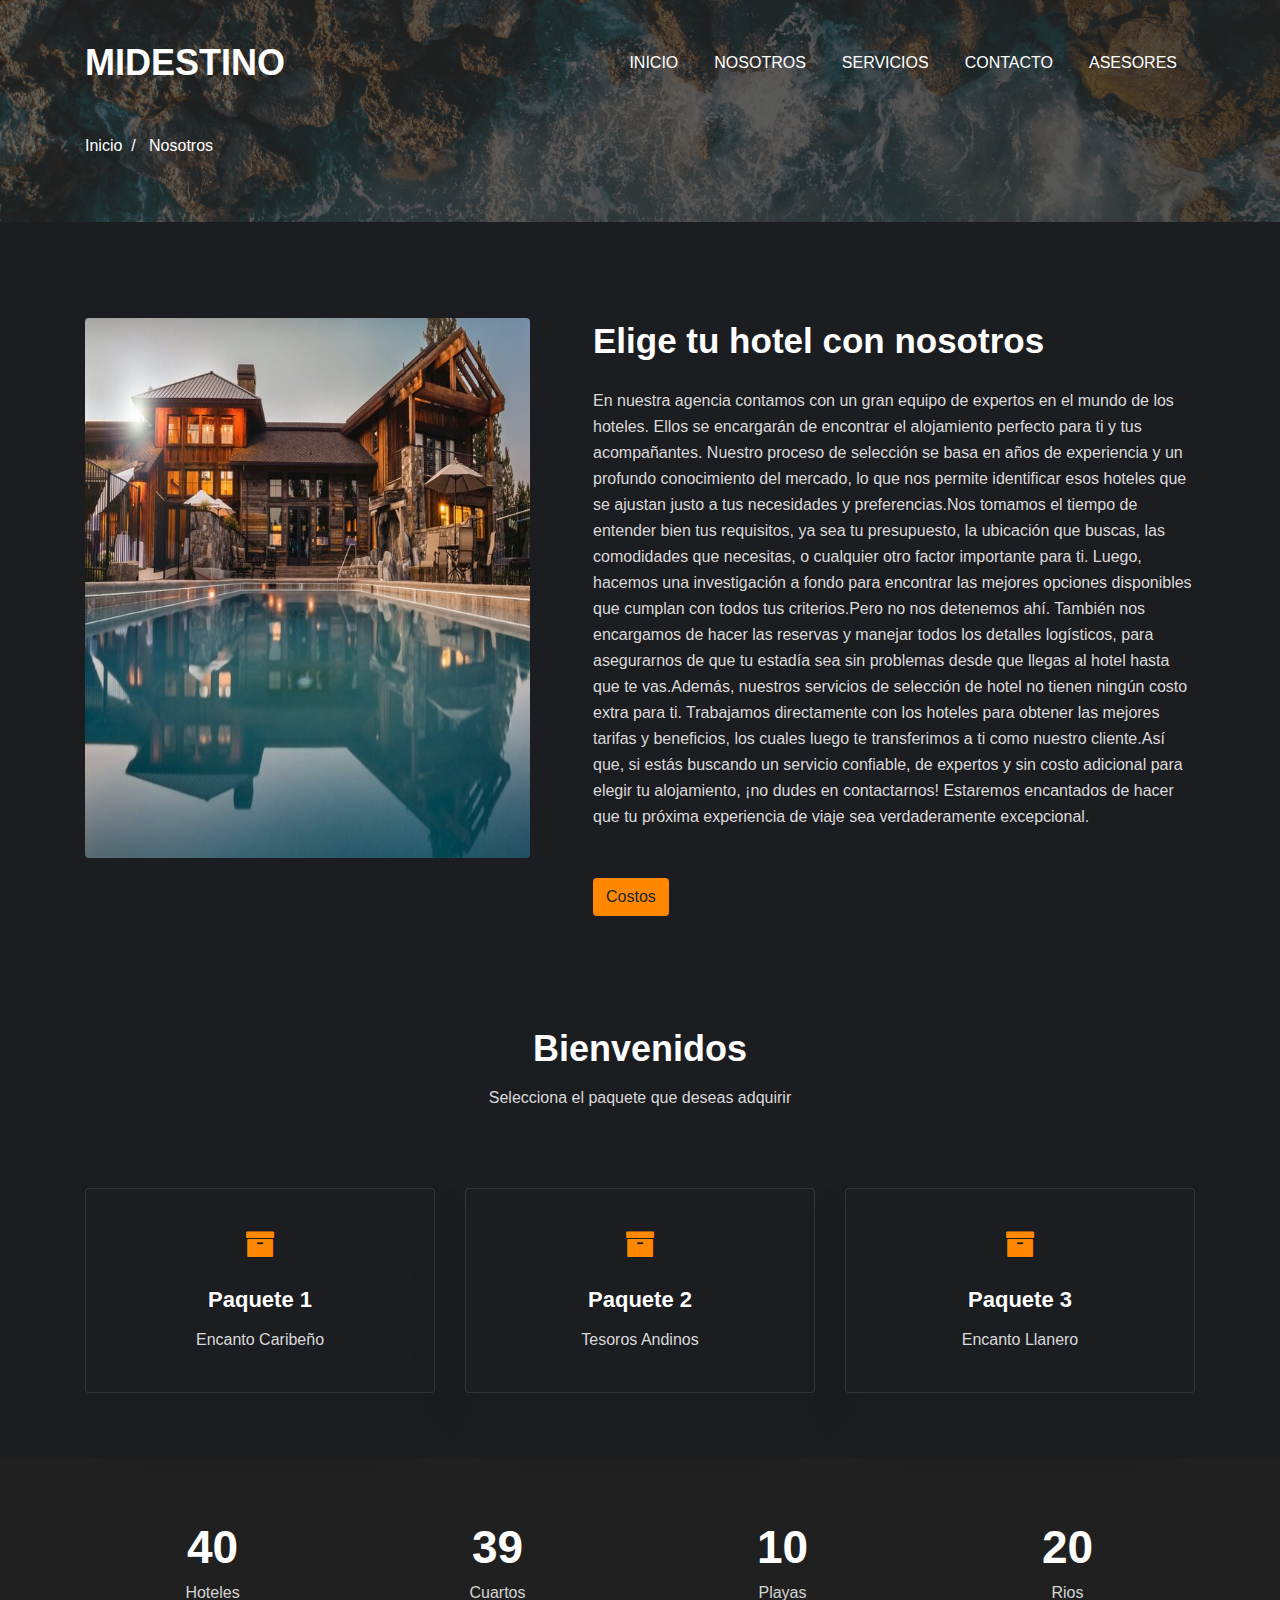
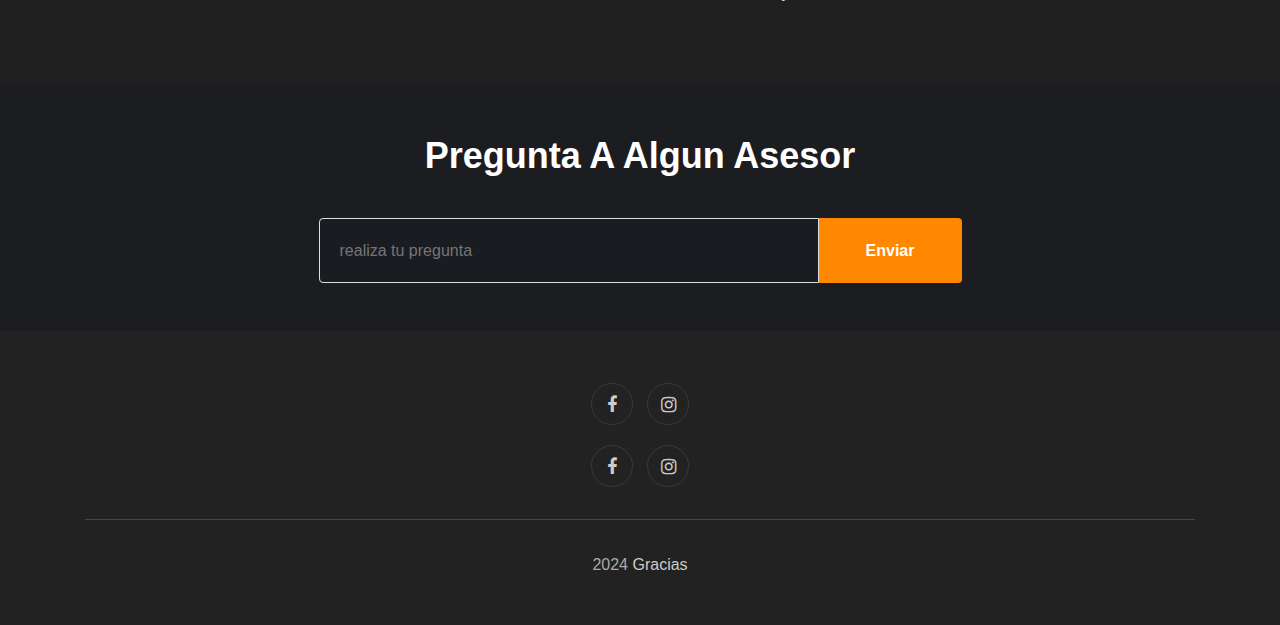
==== commit 7c2eacd1: "se agrego cambios" ====
--- a/about.html
+++ b/about.html
@@ -4,7 +4,7 @@
 <head>
     <meta charset="UTF-8">
     <meta name="viewport" content="width=device-width, initial-scale=1.0">
-    <title>Viajes</title>
+    <title>Shaf</title>
 
     <link rel="stylesheet" href="css/style.css">
 
@@ -35,6 +35,8 @@
                         </li>
                         <li class="nav-item">
                             <a class="nav-link" href="contact.html">Contacto</a>
+                            <li class="nav-item">
+                                <a class="nav-link" href="asesores.html">Asesores</a>
                         </li>
                     </ul>
                 </div>
@@ -174,15 +176,14 @@
                 <div class="main-social-footer-29">
                     <a href="https://www.facebook.com/profile.php?id=100009224184509&mibextid=LQQJ4d" class="facebook"><span class="fa fa-facebook"></span></a>
                     <a href="https://www.instagram.com/david_cabrera02?igsh=emIzcnNnZ3RhY3Vn&utm_source=qr" class="instagram"><span class="fa fa-instagram"></span></a>
+                </div>
+                <div class="main-social-footer-29">
+                    <a href="https://www.facebook.com/david.rosero.739978?mibextid=LQQJ4d" class="facebook"><span class="fa fa-facebook"></span></a>
+                    <a href="https://www.instagram.com/davidalejandro.darm17?igsh=MXZsZnYxaTVlZWowYQ%3D%3D&utm_source=qr" class="instagram"><span class="fa fa-instagram"></span></a>
                     
                     
                 </div>
-                <div class="main-social-footer-29">
-                    <a href="#" class="facebook"><span class="fa fa-facebook"></span></a>                   
-                    <a href="#" class="instagram"><span class="fa fa-instagram"></span></a>
-                   
-                    
-                </div>
+                
                 <div class="bottom-copies text-center">
                     <p class="copy-footer-29">2024  <a href="#">Gracias</a></p>
                 </div>
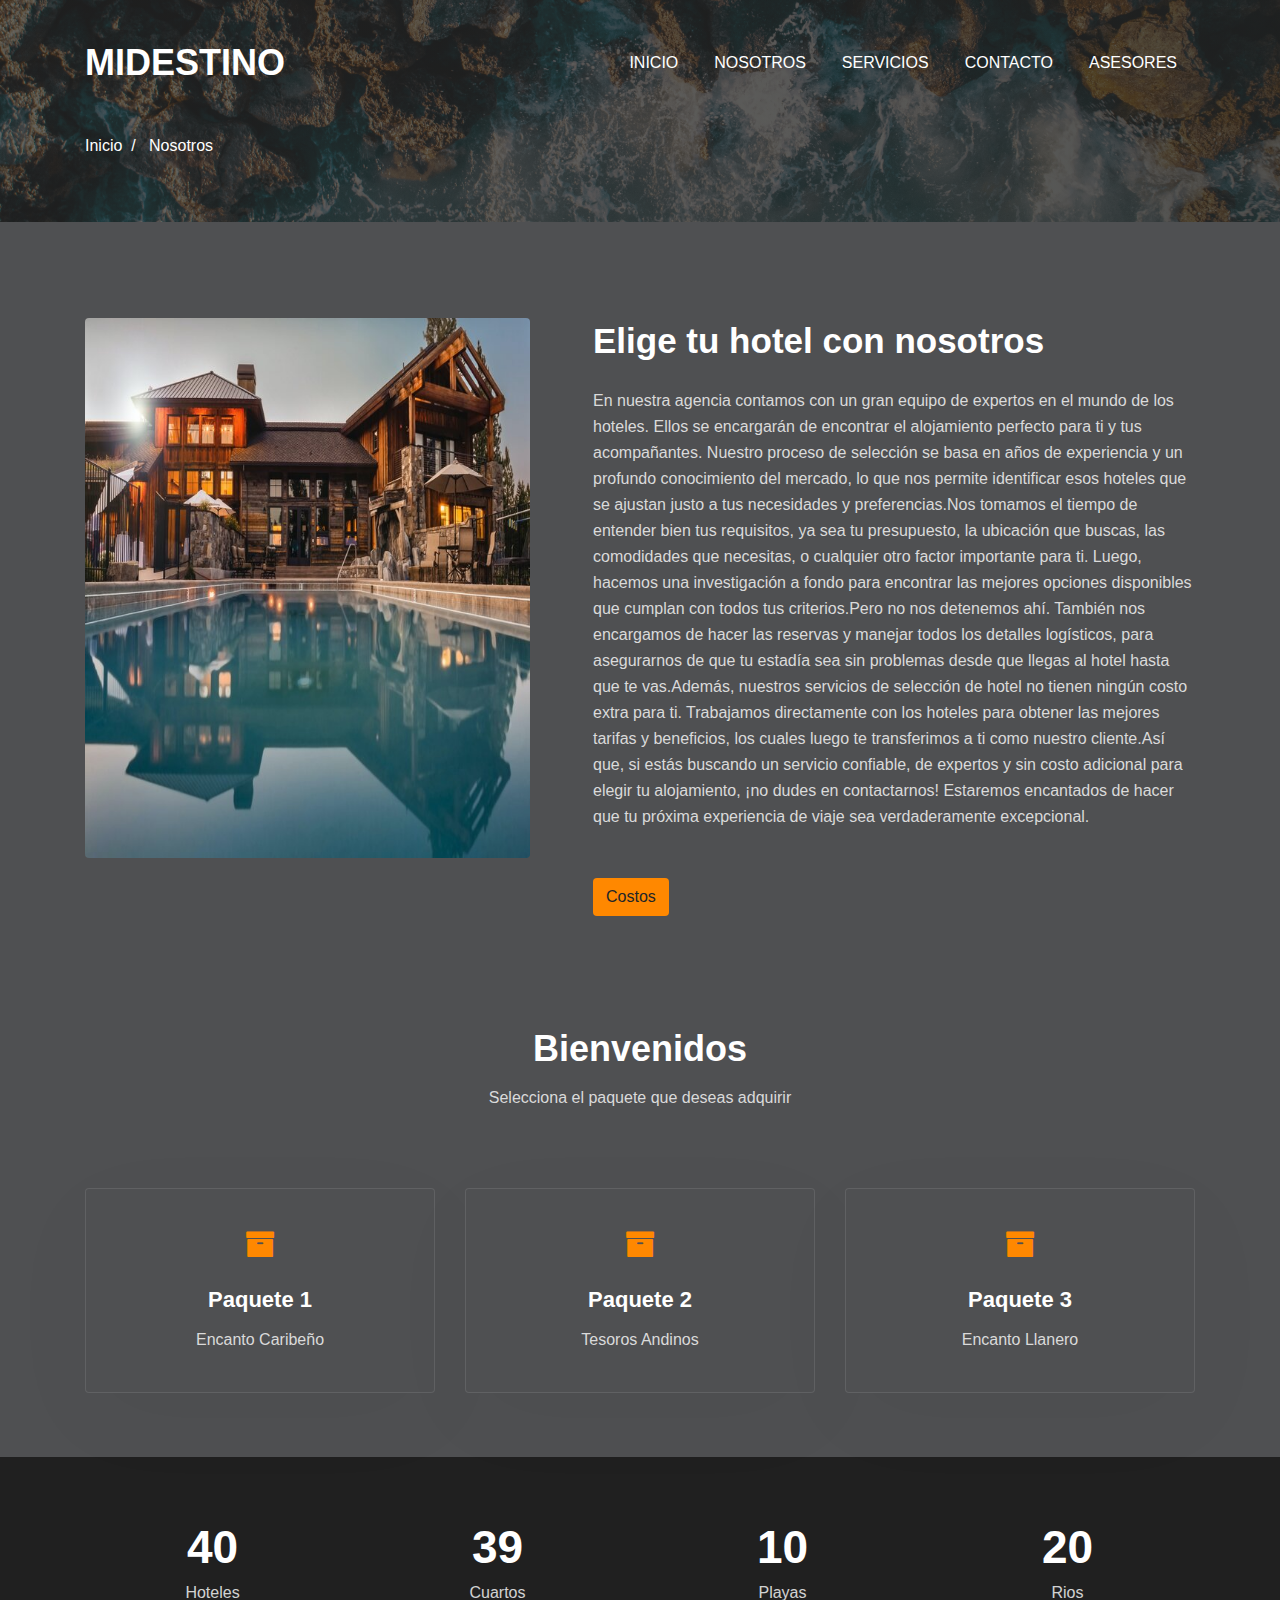
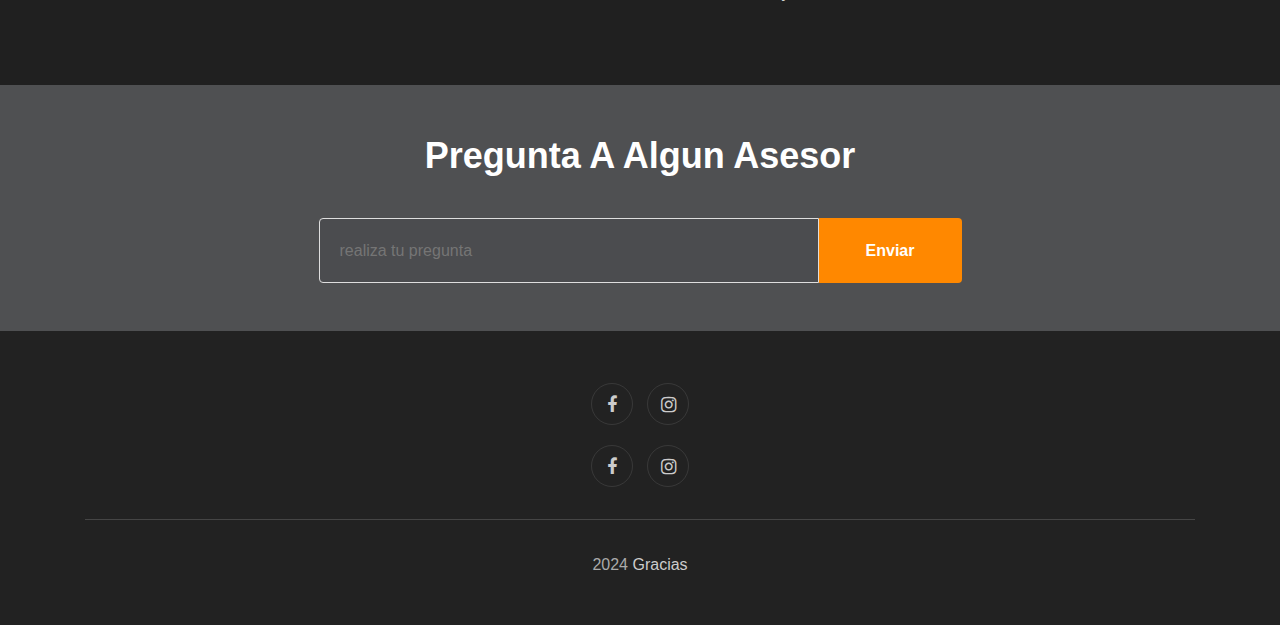
==== commit bfdd8ac4: "se hacen cambios en index" ====
--- a/about.html
+++ b/about.html
@@ -157,7 +157,7 @@
 
                     <div class="main-midd-2">
                         <form action="#" class="rightside-form">
-                            <input type="email" placeholder="realiza tu pregunta">
+                            <input type="text" placeholder="realiza tu pregunta">
                             <button type="submit" class="btn">Enviar</button>
                         </form>
                     </div>
--- a/css/style.css
+++ b/css/style.css
@@ -6,7 +6,7 @@
     --title-color:#ffffff;
     --white-color:#ffffff;
     --light-bg-color:#f6f6f6;
-    --bg-color:#1c1d21;
+    --bg-color:#4f5052;
 }
 
 html {
@@ -340,9 +340,9 @@
     outline: none;
     border-radius: 4px;
     font-size: 16px;
-    -webkit-appearance: none;
     border: 1px solid "dedede";
     padding-right: 38px;
+    -webkit-appearance: none;
     
 }
 
@@ -616,8 +616,7 @@
     outline: none;
     border-radius: 4px;
     font-size: 16px;
-    -webkit-appearance:none;
-    border: 1px solid #dedede;
+    border: 1px solid #dedede;  
     padding-right: 38px;
 
 }
@@ -1556,7 +1555,7 @@
 .lb-outerContainer {
     position: relative;
     background-color: white;
-    *zoom: 1;
+    zoom: 1;
     width: 250px;
     height: 250px;
     margin: 0 auto;
